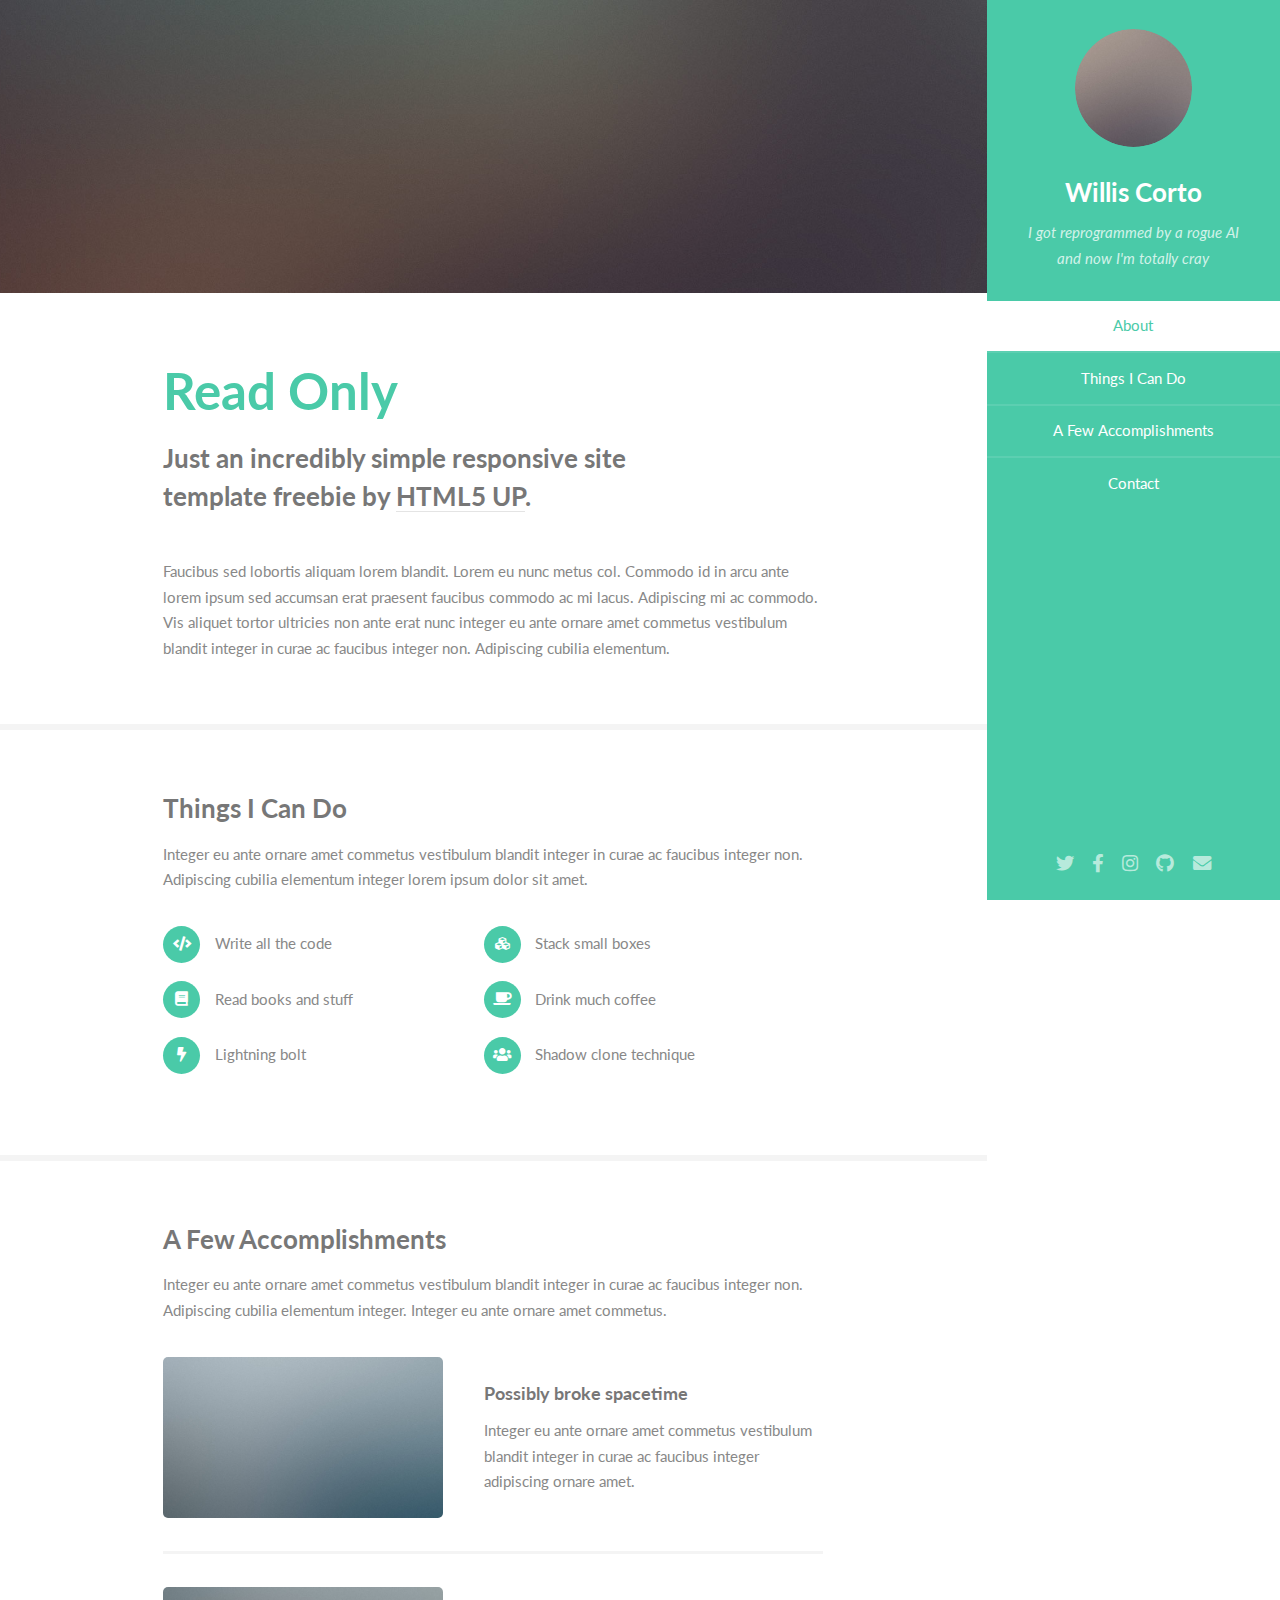
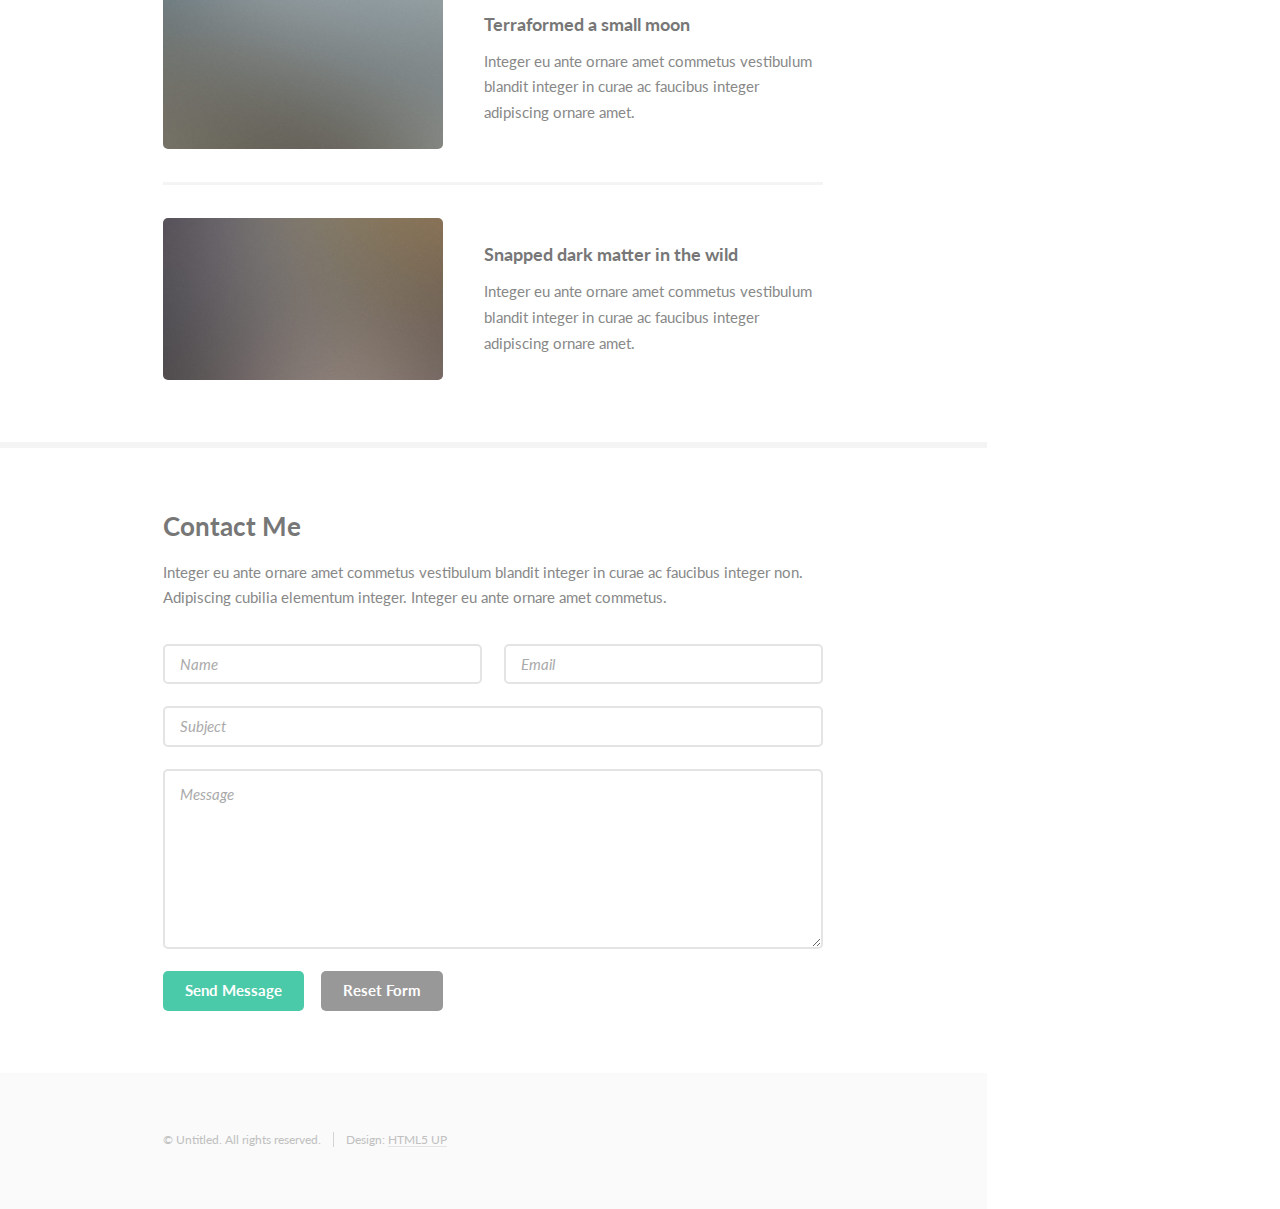
==== index.html @ f29c135c "个人博客上传" ====
<!DOCTYPE HTML>
<!--
	Read Only by HTML5 UP
	html5up.net | @ajlkn
	Free for personal and commercial use under the CCA 3.0 license (html5up.net/license)
-->
<html>
	<head>
		<title>Read Only by HTML5 UP</title>
		<meta charset="utf-8" />
		<meta name="viewport" content="width=device-width, initial-scale=1, user-scalable=no" />
		<link rel="stylesheet" href="assets/css/main.css" />
	</head>
	<body class="is-preload">

		<!-- Header -->
			<section id="header">
				<header>
					<span class="image avatar"><img src="images/avatar.jpg" alt="" /></span>
					<h1 id="logo"><a href="#">Willis Corto</a></h1>
					<p>I got reprogrammed by a rogue AI<br />
					and now I'm totally cray</p>
				</header>
				<nav id="nav">
					<ul>
						<li><a href="#one" class="active">About</a></li>
						<li><a href="#two">Things I Can Do</a></li>
						<li><a href="#three">A Few Accomplishments</a></li>
						<li><a href="#four">Contact</a></li>
					</ul>
				</nav>
				<footer>
					<ul class="icons">
						<li><a href="#" class="icon brands fa-twitter"><span class="label">Twitter</span></a></li>
						<li><a href="#" class="icon brands fa-facebook-f"><span class="label">Facebook</span></a></li>
						<li><a href="#" class="icon brands fa-instagram"><span class="label">Instagram</span></a></li>
						<li><a href="#" class="icon brands fa-github"><span class="label">Github</span></a></li>
						<li><a href="#" class="icon solid fa-envelope"><span class="label">Email</span></a></li>
					</ul>
				</footer>
			</section>

		<!-- Wrapper -->
			<div id="wrapper">

				<!-- Main -->
					<div id="main">

						<!-- One -->
							<section id="one">
								<div class="image main" data-position="center">
									<img src="images/banner.jpg" alt="" />
								</div>
								<div class="container">
									<header class="major">
										<h2>Read Only</h2>
										<p>Just an incredibly simple responsive site<br />
										template freebie by <a href="http://html5up.net">HTML5 UP</a>.</p>
									</header>
									<p>Faucibus sed lobortis aliquam lorem blandit. Lorem eu nunc metus col. Commodo id in arcu ante lorem ipsum sed accumsan erat praesent faucibus commodo ac mi lacus. Adipiscing mi ac commodo. Vis aliquet tortor ultricies non ante erat nunc integer eu ante ornare amet commetus vestibulum blandit integer in curae ac faucibus integer non. Adipiscing cubilia elementum.</p>
								</div>
							</section>

						<!-- Two -->
							<section id="two">
								<div class="container">
									<h3>Things I Can Do</h3>
									<p>Integer eu ante ornare amet commetus vestibulum blandit integer in curae ac faucibus integer non. Adipiscing cubilia elementum integer lorem ipsum dolor sit amet.</p>
									<ul class="feature-icons">
										<li class="icon solid fa-code">Write all the code</li>
										<li class="icon solid fa-cubes">Stack small boxes</li>
										<li class="icon solid fa-book">Read books and stuff</li>
										<li class="icon solid fa-coffee">Drink much coffee</li>
										<li class="icon solid fa-bolt">Lightning bolt</li>
										<li class="icon solid fa-users">Shadow clone technique</li>
									</ul>
								</div>
							</section>

						<!-- Three -->
							<section id="three">
								<div class="container">
									<h3>A Few Accomplishments</h3>
									<p>Integer eu ante ornare amet commetus vestibulum blandit integer in curae ac faucibus integer non. Adipiscing cubilia elementum integer. Integer eu ante ornare amet commetus.</p>
									<div class="features">
										<article>
											<a href="#" class="image"><img src="images/pic01.jpg" alt="" /></a>
											<div class="inner">
												<h4>Possibly broke spacetime</h4>
												<p>Integer eu ante ornare amet commetus vestibulum blandit integer in curae ac faucibus integer adipiscing ornare amet.</p>
											</div>
										</article>
										<article>
											<a href="#" class="image"><img src="images/pic02.jpg" alt="" /></a>
											<div class="inner">
												<h4>Terraformed a small moon</h4>
												<p>Integer eu ante ornare amet commetus vestibulum blandit integer in curae ac faucibus integer adipiscing ornare amet.</p>
											</div>
										</article>
										<article>
											<a href="#" class="image"><img src="images/pic03.jpg" alt="" /></a>
											<div class="inner">
												<h4>Snapped dark matter in the wild</h4>
												<p>Integer eu ante ornare amet commetus vestibulum blandit integer in curae ac faucibus integer adipiscing ornare amet.</p>
											</div>
										</article>
									</div>
								</div>
							</section>

						<!-- Four -->
							<section id="four">
								<div class="container">
									<h3>Contact Me</h3>
									<p>Integer eu ante ornare amet commetus vestibulum blandit integer in curae ac faucibus integer non. Adipiscing cubilia elementum integer. Integer eu ante ornare amet commetus.</p>
									<form method="post" action="#">
										<div class="row gtr-uniform">
											<div class="col-6 col-12-xsmall"><input type="text" name="name" id="name" placeholder="Name" /></div>
											<div class="col-6 col-12-xsmall"><input type="email" name="email" id="email" placeholder="Email" /></div>
											<div class="col-12"><input type="text" name="subject" id="subject" placeholder="Subject" /></div>
											<div class="col-12"><textarea name="message" id="message" placeholder="Message" rows="6"></textarea></div>
											<div class="col-12">
												<ul class="actions">
													<li><input type="submit" class="primary" value="Send Message" /></li>
													<li><input type="reset" value="Reset Form" /></li>
												</ul>
											</div>
										</div>
									</form>
								</div>
							</section>

						<!-- Five -->
						<!--
							<section id="five">
								<div class="container">
									<h3>Elements</h3>

									<section>
										<h4>Text</h4>
										<p>This is <b>bold</b> and this is <strong>strong</strong>. This is <i>italic</i> and this is <em>emphasized</em>.
										This is <sup>superscript</sup> text and this is <sub>subscript</sub> text.
										This is <u>underlined</u> and this is code: <code>for (;;) { ... }</code>. Finally, <a href="#">this is a link</a>.</p>
										<hr />
										<header>
											<h4>Heading with a Subtitle</h4>
											<p>Lorem ipsum dolor sit amet nullam id egestas urna aliquam</p>
										</header>
										<p>Nunc lacinia ante nunc ac lobortis. Interdum adipiscing gravida odio porttitor sem non mi integer non faucibus ornare mi ut ante amet placerat aliquet. Volutpat eu sed ante lacinia sapien lorem accumsan varius montes viverra nibh in adipiscing blandit tempus accumsan.</p>
										<header>
											<h5>Heading with a Subtitle</h5>
											<p>Lorem ipsum dolor sit amet nullam id egestas urna aliquam</p>
										</header>
										<p>Nunc lacinia ante nunc ac lobortis. Interdum adipiscing gravida odio porttitor sem non mi integer non faucibus ornare mi ut ante amet placerat aliquet. Volutpat eu sed ante lacinia sapien lorem accumsan varius montes viverra nibh in adipiscing blandit tempus accumsan.</p>
										<hr />
										<h2>Heading Level 2</h2>
										<h3>Heading Level 3</h3>
										<h4>Heading Level 4</h4>
										<h5>Heading Level 5</h5>
										<h6>Heading Level 6</h6>
										<hr />
										<h5>Blockquote</h5>
										<blockquote>Fringilla nisl. Donec accumsan interdum nisi, quis tincidunt felis sagittis eget tempus euismod. Vestibulum ante ipsum primis in faucibus vestibulum. Blandit adipiscing eu felis iaculis volutpat ac adipiscing accumsan faucibus. Vestibulum ante ipsum primis in faucibus lorem ipsum dolor sit amet nullam adipiscing eu felis.</blockquote>
										<h5>Preformatted</h5>
										<pre><code>i = 0;

while (!deck.isInOrder()) {
    print 'Iteration ' + i;
    deck.shuffle();
    i++;
}

print 'It took ' + i + ' iterations to sort the deck.';</code></pre>
									</section>

									<section>
										<h4>Lists</h4>
										<div class="row">
											<div class="col-6 col-12-xsmall">
												<h5>Unordered</h5>
												<ul>
													<li>Dolor pulvinar etiam magna etiam.</li>
													<li>Sagittis adipiscing lorem eleifend.</li>
													<li>Felis enim feugiat dolore viverra.</li>
												</ul>
												<h5>Alternate</h5>
												<ul class="alt">
													<li>Dolor pulvinar etiam magna etiam.</li>
													<li>Sagittis adipiscing lorem eleifend.</li>
													<li>Felis enim feugiat dolore viverra.</li>
												</ul>
											</div>
											<div class="col-6 col-12-xsmall">
												<h5>Ordered</h5>
												<ol>
													<li>Dolor pulvinar etiam magna etiam.</li>
													<li>Etiam vel felis at lorem sed viverra.</li>
													<li>Felis enim feugiat dolore viverra.</li>
													<li>Dolor pulvinar etiam magna etiam.</li>
													<li>Etiam vel felis at lorem sed viverra.</li>
													<li>Felis enim feugiat dolore viverra.</li>
												</ol>
												<h5>Icons</h5>
												<ul class="icons">
													<li><a href="#" class="icon brands fa-twitter"><span class="label">Twitter</span></a></li>
													<li><a href="#" class="icon brands fa-facebook-f"><span class="label">Facebook</span></a></li>
													<li><a href="#" class="icon brands fa-instagram"><span class="label">Instagram</span></a></li>
													<li><a href="#" class="icon brands fa-github"><span class="label">Github</span></a></li>
													<li><a href="#" class="icon brands fa-dribbble"><span class="label">Dribbble</span></a></li>
													<li><a href="#" class="icon brands fa-tumblr"><span class="label">Tumblr</span></a></li>
												</ul>
											</div>
										</div>
										<h5>Actions</h5>
										<ul class="actions">
											<li><a href="#" class="button primary">Default</a></li>
											<li><a href="#" class="button">Default</a></li>
											<li><a href="#" class="button alt">Default</a></li>
										</ul>
										<ul class="actions small">
											<li><a href="#" class="button primary small">Small</a></li>
											<li><a href="#" class="button small">Small</a></li>
											<li><a href="#" class="button alt small">Small</a></li>
										</ul>
										<div class="row">
											<div class="col-3 col-6-medium col-12-xsmall">
												<ul class="actions stacked">
													<li><a href="#" class="button primary">Default</a></li>
													<li><a href="#" class="button">Default</a></li>
													<li><a href="#" class="button alt">Default</a></li>
												</ul>
											</div>
											<div class="col-3 col-6 col-12-xsmall">
												<ul class="actions stacked">
													<li><a href="#" class="button primary small">Small</a></li>
													<li><a href="#" class="button small">Small</a></li>
													<li><a href="#" class="button alt small">Small</a></li>
												</ul>
											</div>
											<div class="col-3 col-6-medium col-12-xsmall">
												<ul class="actions stacked">
													<li><a href="#" class="button primary fit">Default</a></li>
													<li><a href="#" class="button fit">Default</a></li>
													<li><a href="#" class="button alt fit">Default</a></li>
												</ul>
											</div>
											<div class="col-3 col-6-medium col-12-xsmall">
												<ul class="actions stacked">
													<li><a href="#" class="button primary small fit">Small</a></li>
													<li><a href="#" class="button small fit">Small</a></li>
													<li><a href="#" class="button alt small fit">Small</a></li>
												</ul>
											</div>
										</div>
									</section>

									<section>
										<h4>Table</h4>
										<h5>Default</h5>
										<div class="table-wrapper">
											<table>
												<thead>
													<tr>
														<th>Name</th>
														<th>Description</th>
														<th>Price</th>
													</tr>
												</thead>
												<tbody>
													<tr>
														<td>Item One</td>
														<td>Ante turpis integer aliquet porttitor.</td>
														<td>29.99</td>
													</tr>
													<tr>
														<td>Item Two</td>
														<td>Vis ac commodo adipiscing arcu aliquet.</td>
														<td>19.99</td>
													</tr>
													<tr>
														<td>Item Three</td>
														<td> Morbi faucibus arcu accumsan lorem.</td>
														<td>29.99</td>
													</tr>
													<tr>
														<td>Item Four</td>
														<td>Vitae integer tempus condimentum.</td>
														<td>19.99</td>
													</tr>
													<tr>
														<td>Item Five</td>
														<td>Ante turpis integer aliquet porttitor.</td>
														<td>29.99</td>
													</tr>
												</tbody>
												<tfoot>
													<tr>
														<td colspan="2"></td>
														<td>100.00</td>
													</tr>
												</tfoot>
											</table>
										</div>

										<h5>Alternate</h5>
										<div class="table-wrapper">
											<table class="alt">
												<thead>
													<tr>
														<th>Name</th>
														<th>Description</th>
														<th>Price</th>
													</tr>
												</thead>
												<tbody>
													<tr>
														<td>Item One</td>
														<td>Ante turpis integer aliquet porttitor.</td>
														<td>29.99</td>
													</tr>
													<tr>
														<td>Item Two</td>
														<td>Vis ac commodo adipiscing arcu aliquet.</td>
														<td>19.99</td>
													</tr>
													<tr>
														<td>Item Three</td>
														<td> Morbi faucibus arcu accumsan lorem.</td>
														<td>29.99</td>
													</tr>
													<tr>
														<td>Item Four</td>
														<td>Vitae integer tempus condimentum.</td>
														<td>19.99</td>
													</tr>
													<tr>
														<td>Item Five</td>
														<td>Ante turpis integer aliquet porttitor.</td>
														<td>29.99</td>
													</tr>
												</tbody>
												<tfoot>
													<tr>
														<td colspan="2"></td>
														<td>100.00</td>
													</tr>
												</tfoot>
											</table>
										</div>
									</section>

									<section>
										<h4>Buttons</h4>
										<ul class="actions">
											<li><a href="#" class="button primary">Primary</a></li>
											<li><a href="#" class="button">Default</a></li>
											<li><a href="#" class="button alt">Alternate</a></li>
										</ul>
										<ul class="actions">
											<li><a href="#" class="button primary large">Large</a></li>
											<li><a href="#" class="button">Default</a></li>
											<li><a href="#" class="button alt small">Small</a></li>
										</ul>
										<ul class="actions fit">
											<li><a href="#" class="button primary fit">Fit</a></li>
											<li><a href="#" class="button fit">Fit</a></li>
											<li><a href="#" class="button alt fit">Fit</a></li>
										</ul>
										<ul class="actions fit small">
											<li><a href="#" class="button primary fit small">Fit + Small</a></li>
											<li><a href="#" class="button fit small">Fit + Small</a></li>
											<li><a href="#" class="button alt fit small">Fit + Small</a></li>
										</ul>
										<ul class="actions">
											<li><a href="#" class="button primary icon solid fa-download">Icon</a></li>
											<li><a href="#" class="button icon solid fa-download">Icon</a></li>
											<li><a href="#" class="button alt icon solid fa-check">Icon</a></li>
										</ul>
										<ul class="actions">
											<li><span class="button primary disabled">Primary</span></li>
											<li><span class="button disabled">Default</span></li>
											<li><span class="button alt disabled">Alternate</span></li>
										</ul>
									</section>

									<section>
										<h4>Form</h4>
										<form method="post" action="#">
											<div class="row gtr-uniform">
												<div class="col-6 col-12-xsmall">
													<input type="text" name="demo-name" id="demo-name" value="" placeholder="Name" />
												</div>
												<div class="col-6 col-12-xsmall">
													<input type="email" name="demo-email" id="demo-email" value="" placeholder="Email" />
												</div>
												<div class="col-12">
													<select name="demo-category" id="demo-category">
														<option value="">- Category -</option>
														<option value="1">Manufacturing</option>
														<option value="1">Shipping</option>
														<option value="1">Administration</option>
														<option value="1">Human Resources</option>
													</select>
												</div>
												<div class="col-4 col-12-medium">
													<input type="radio" id="demo-priority-low" name="demo-priority" checked>
													<label for="demo-priority-low">Low Priority</label>
												</div>
												<div class="col-4 col-12-medium">
													<input type="radio" id="demo-priority-normal" name="demo-priority">
													<label for="demo-priority-normal">Normal Priority</label>
												</div>
												<div class="col-4 col-12-medium">
													<input type="radio" id="demo-priority-high" name="demo-priority">
													<label for="demo-priority-high">High Priority</label>
												</div>
												<div class="col-6 col-12-medium">
													<input type="checkbox" id="demo-copy" name="demo-copy">
													<label for="demo-copy">Email me a copy of this message</label>
												</div>
												<div class="col-6 col-12-medium">
													<input type="checkbox" id="demo-human" name="demo-human" checked>
													<label for="demo-human">I am a human and not a robot</label>
												</div>
												<div class="col-12">
													<textarea name="demo-message" id="demo-message" placeholder="Enter your message" rows="6"></textarea>
												</div>
												<div class="col-12">
													<ul class="actions">
														<li><input type="submit" value="Send Message" /></li>
														<li><input type="reset" value="Reset" class="alt" /></li>
													</ul>
												</div>
											</div>
										</form>
									</section>

									<section>
										<h4>Image</h4>
										<h5>Fit</h5>
										<span class="image fit"><img src="images/banner.jpg" alt="" /></span>
										<div class="box alt">
											<div class="row gtr-50 gtr-uniform">
												<div class="col-4"><span class="image fit"><img src="images/pic01.jpg" alt="" /></span></div>
												<div class="col-4"><span class="image fit"><img src="images/pic02.jpg" alt="" /></span></div>
												<div class="col-4"><span class="image fit"><img src="images/pic03.jpg" alt="" /></span></div>
												<div class="col-4"><span class="image fit"><img src="images/pic02.jpg" alt="" /></span></div>
												<div class="col-4"><span class="image fit"><img src="images/pic03.jpg" alt="" /></span></div>
												<div class="col-4"><span class="image fit"><img src="images/pic01.jpg" alt="" /></span></div>
												<div class="col-4"><span class="image fit"><img src="images/pic03.jpg" alt="" /></span></div>
												<div class="col-4"><span class="image fit"><img src="images/pic01.jpg" alt="" /></span></div>
												<div class="col-4"><span class="image fit"><img src="images/pic02.jpg" alt="" /></span></div>
											</div>
										</div>
										<h5>Left &amp; Right</h5>
										<p><span class="image left"><img src="images/avatar.jpg" alt="" /></span>Fringilla nisl. Donec accumsan interdum nisi, quis tincidunt felis sagittis eget. tempus euismod. Vestibulum ante ipsum primis in faucibus vestibulum. Blandit adipiscing eu felis iaculis volutpat ac adipiscing accumsan eu faucibus. Integer ac pellentesque praesent tincidunt felis sagittis eget. tempus euismod. Vestibulum ante ipsum primis in faucibus vestibulum. Blandit adipiscing eu felis iaculis volutpat ac adipiscing accumsan eu faucibus. Integer ac pellentesque praesent. Donec accumsan interdum nisi, quis tincidunt felis sagittis eget. tempus euismod. Vestibulum ante ipsum primis in faucibus vestibulum. Blandit adipiscing eu felis iaculis volutpat ac adipiscing accumsan eu faucibus. Integer ac pellentesque praesent tincidunt felis sagittis eget. tempus euismod. Vestibulum ante ipsum primis in faucibus vestibulum. Blandit adipiscing eu felis iaculis volutpat ac adipiscing accumsan eu faucibus. Integer ac pellentesque praesent.</p>
										<p><span class="image right"><img src="images/avatar.jpg" alt="" /></span>Fringilla nisl. Donec accumsan interdum nisi, quis tincidunt felis sagittis eget. tempus euismod. Vestibulum ante ipsum primis in faucibus vestibulum. Blandit adipiscing eu felis iaculis volutpat ac adipiscing accumsan eu faucibus. Integer ac pellentesque praesent tincidunt felis sagittis eget. tempus euismod. Vestibulum ante ipsum primis in faucibus vestibulum. Blandit adipiscing eu felis iaculis volutpat ac adipiscing accumsan eu faucibus. Integer ac pellentesque praesent. Donec accumsan interdum nisi, quis tincidunt felis sagittis eget. tempus euismod. Vestibulum ante ipsum primis in faucibus vestibulum. Blandit adipiscing eu felis iaculis volutpat ac adipiscing accumsan eu faucibus. Integer ac pellentesque praesent tincidunt felis sagittis eget. tempus euismod. Vestibulum ante ipsum primis in faucibus vestibulum. Blandit adipiscing eu felis iaculis volutpat ac adipiscing accumsan eu faucibus. Integer ac pellentesque praesent.</p>
									</section>

								</div>
							</section>
						-->

					</div>

				<!-- Footer -->
					<section id="footer">
						<div class="container">
							<ul class="copyright">
								<li>&copy; Untitled. All rights reserved.</li><li>Design: <a href="http://html5up.net">HTML5 UP</a></li>
							</ul>
						</div>
					</section>

			</div>

		<!-- Scripts -->
			<script src="assets/js/jquery.min.js"></script>
			<script src="assets/js/jquery.scrollex.min.js"></script>
			<script src="assets/js/jquery.scrolly.min.js"></script>
			<script src="assets/js/browser.min.js"></script>
			<script src="assets/js/breakpoints.min.js"></script>
			<script src="assets/js/util.js"></script>
			<script src="assets/js/main.js"></script>

	</body>
</html>
---- assets/css/main.css ----
@import url("fontawesome-all.min.css");
@import url("https://fonts.googleapis.com/css?family=Lato:400,400italic,700,700italic|Source+Code+Pro:400");

/*
	Read Only by HTML5 UP
	html5up.net | @ajlkn
	Free for personal and commercial use under the CCA 3.0 license (html5up.net/license)
*/

html, body, div, span, applet, object,
iframe, h1, h2, h3, h4, h5, h6, p, blockquote,
pre, a, abbr, acronym, address, big, cite,
code, del, dfn, em, img, ins, kbd, q, s, samp,
small, strike, strong, sub, sup, tt, var, b,
u, i, center, dl, dt, dd, ol, ul, li, fieldset,
form, label, legend, table, caption, tbody,
tfoot, thead, tr, th, td, article, aside,
canvas, details, embed, figure, figcaption,
footer, header, hgroup, menu, nav, output, ruby,
section, summary, time, mark, audio, video {
	margin: 0;
	padding: 0;
	border: 0;
	font-size: 100%;
	font: inherit;
	vertical-align: baseline;}

article, aside, details, figcaption, figure,
footer, header, hgroup, menu, nav, section {
	display: block;}

body {
	line-height: 1;
}

ol, ul {
	list-style: none;
}

blockquote, q {
	quotes: none;
}

	blockquote:before, blockquote:after, q:before, q:after {
		content: '';
		content: none;
	}

table {
	border-collapse: collapse;
	border-spacing: 0;
}

body {
	-webkit-text-size-adjust: none;
}

mark {
	background-color: transparent;
	color: inherit;
}

input::-moz-focus-inner {
	border: 0;
	padding: 0;
}

input, select, textarea {
	-moz-appearance: none;
	-webkit-appearance: none;
	-ms-appearance: none;
	appearance: none;
}

/* Basic */

	html {
		box-sizing: border-box;
	}

	*, *:before, *:after {
		box-sizing: inherit;
	}

	body {
		background: #fff;
	}

		body.is-preload *, body.is-preload *:before, body.is-preload *:after {
			-moz-animation: none !important;
			-webkit-animation: none !important;
			-ms-animation: none !important;
			animation: none !important;
			-moz-transition: none !important;
			-webkit-transition: none !important;
			-ms-transition: none !important;
			transition: none !important;
		}

	body, input, select, textarea {
		color: #888;
		font-family: "Lato", sans-serif;
		font-size: 16pt;
		font-weight: 400;
		line-height: 1.75em;
	}

	a {
		-moz-transition: color 0.2s ease-in-out, border-color 0.2s ease-in-out;
		-webkit-transition: color 0.2s ease-in-out, border-color 0.2s ease-in-out;
		-ms-transition: color 0.2s ease-in-out, border-color 0.2s ease-in-out;
		transition: color 0.2s ease-in-out, border-color 0.2s ease-in-out;
		border-bottom: solid 1px #e4e4e4;
		color: inherit;
		text-decoration: none;
	}

		a:hover {
			border-bottom-color: transparent;
			color: #4acaa8 !important;
		}

	strong, b {
		color: #777;
		font-weight: 700;
	}

	em, i {
		font-style: italic;
	}

	p {
		margin: 0 0 2.25em 0;
	}

	h1, h2, h3, h4, h5, h6 {
		color: #777;
		font-weight: 700;
		line-height: 1em;
		margin: 0 0 0.5625em 0;
	}

		h1 a, h2 a, h3 a, h4 a, h5 a, h6 a {
			border: 0;
			color: inherit;
			text-decoration: none;
		}

	h2 {
		font-size: 2em;
		line-height: 1.5em;
	}

	h3 {
		font-size: 1.75em;
		line-height: 1.5em;
	}

	h4 {
		font-size: 1.25em;
		line-height: 1.5em;
	}

	h5 {
		font-size: 0.9em;
		line-height: 1.5em;
	}

	h6 {
		font-size: 0.7em;
		line-height: 1.5em;
	}

	sub {
		font-size: 0.8em;
		position: relative;
		top: 0.5em;
	}

	sup {
		font-size: 0.8em;
		position: relative;
		top: -0.5em;
	}

	hr {
		border: 0;
		border-bottom: solid 2px #f4f4f4;
		margin: 2.25em 0;
	}

		hr.major {
			margin: 3.375em 0;
		}

	blockquote {
		border-left: solid 8px #e4e4e4;
		font-style: italic;
		margin: 0 0 2.25em 0;
		padding: 0.5em 0 0.5em 2em;
	}

	code {
		background: #555;
		border-radius: 5px;
		color: #fff;
		font-family: "Source Code Pro", monospace;
		font-size: 0.9em;
		margin: 0 0.25em;
		padding: 0.25em 0.65em;
	}

	pre {
		font-family: "Source Code Pro", monospace;
		font-size: 0.9em;
		margin: 0 0 2.25em 0;
	}

		pre code {
			-webkit-overflow-scrolling: touch;
			display: block;
			line-height: 1.5em;
			overflow-x: auto;
			padding: 1em 1.5em;
		}

	.align-left {
		text-align: left;
	}

	.align-center {
		text-align: center;
	}

	.align-right {
		text-align: right;
	}

/* Row */

	.row {
		display: flex;
		flex-wrap: wrap;
		box-sizing: border-box;
		align-items: stretch;
	}

		.row > * {
			box-sizing: border-box;
		}

		.row.gtr-uniform > * > :last-child {
			margin-bottom: 0;
		}

		.row.aln-left {
			justify-content: flex-start;
		}

		.row.aln-center {
			justify-content: center;
		}

		.row.aln-right {
			justify-content: flex-end;
		}

		.row.aln-top {
			align-items: flex-start;
		}

		.row.aln-middle {
			align-items: center;
		}

		.row.aln-bottom {
			align-items: flex-end;
		}

		.row > .imp {
			order: -1;
		}

		.row > .col-1 {
			width: 8.33333%;
		}

		.row > .off-1 {
			margin-left: 8.33333%;
		}

		.row > .col-2 {
			width: 16.66667%;
		}

		.row > .off-2 {
			margin-left: 16.66667%;
		}

		.row > .col-3 {
			width: 25%;
		}

		.row > .off-3 {
			margin-left: 25%;
		}

		.row > .col-4 {
			width: 33.33333%;
		}

		.row > .off-4 {
			margin-left: 33.33333%;
		}

		.row > .col-5 {
			width: 41.66667%;
		}

		.row > .off-5 {
			margin-left: 41.66667%;
		}

		.row > .col-6 {
			width: 50%;
		}

		.row > .off-6 {
			margin-left: 50%;
		}

		.row > .col-7 {
			width: 58.33333%;
		}

		.row > .off-7 {
			margin-left: 58.33333%;
		}

		.row > .col-8 {
			width: 66.66667%;
		}

		.row > .off-8 {
			margin-left: 66.66667%;
		}

		.row > .col-9 {
			width: 75%;
		}

		.row > .off-9 {
			margin-left: 75%;
		}

		.row > .col-10 {
			width: 83.33333%;
		}

		.row > .off-10 {
			margin-left: 83.33333%;
		}

		.row > .col-11 {
			width: 91.66667%;
		}

		.row > .off-11 {
			margin-left: 91.66667%;
		}

		.row > .col-12 {
			width: 100%;
		}

		.row > .off-12 {
			margin-left: 100%;
		}

		.row.gtr-0 {
			margin-top: 0;
			margin-left: 0em;
		}

			.row.gtr-0 > * {
				padding: 0 0 0 0em;
			}

			.row.gtr-0.gtr-uniform {
				margin-top: 0em;
			}

				.row.gtr-0.gtr-uniform > * {
					padding-top: 0em;
				}

		.row.gtr-25 {
			margin-top: 0;
			margin-left: -0.5em;
		}

			.row.gtr-25 > * {
				padding: 0 0 0 0.5em;
			}

			.row.gtr-25.gtr-uniform {
				margin-top: -0.5em;
			}

				.row.gtr-25.gtr-uniform > * {
					padding-top: 0.5em;
				}

		.row.gtr-50 {
			margin-top: 0;
			margin-left: -1em;
		}

			.row.gtr-50 > * {
				padding: 0 0 0 1em;
			}

			.row.gtr-50.gtr-uniform {
				margin-top: -1em;
			}

				.row.gtr-50.gtr-uniform > * {
					padding-top: 1em;
				}

		.row {
			margin-top: 0;
			margin-left: -2em;
		}

			.row > * {
				padding: 0 0 0 2em;
			}

			.row.gtr-uniform {
				margin-top: -2em;
			}

				.row.gtr-uniform > * {
					padding-top: 2em;
				}

		.row.gtr-150 {
			margin-top: 0;
			margin-left: -3em;
		}

			.row.gtr-150 > * {
				padding: 0 0 0 3em;
			}

			.row.gtr-150.gtr-uniform {
				margin-top: -3em;
			}

				.row.gtr-150.gtr-uniform > * {
					padding-top: 3em;
				}

		.row.gtr-200 {
			margin-top: 0;
			margin-left: -4em;
		}

			.row.gtr-200 > * {
				padding: 0 0 0 4em;
			}

			.row.gtr-200.gtr-uniform {
				margin-top: -4em;
			}

				.row.gtr-200.gtr-uniform > * {
					padding-top: 4em;
				}

		@media screen and (max-width: 1680px) {

			.row {
				display: flex;
				flex-wrap: wrap;
				box-sizing: border-box;
				align-items: stretch;
			}

				.row > * {
					box-sizing: border-box;
				}

				.row.gtr-uniform > * > :last-child {
					margin-bottom: 0;
				}

				.row.aln-left {
					justify-content: flex-start;
				}

				.row.aln-center {
					justify-content: center;
				}

				.row.aln-right {
					justify-content: flex-end;
				}

				.row.aln-top {
					align-items: flex-start;
				}

				.row.aln-middle {
					align-items: center;
				}

				.row.aln-bottom {
					align-items: flex-end;
				}

				.row > .imp-xlarge {
					order: -1;
				}

				.row > .col-1-xlarge {
					width: 8.33333%;
				}

				.row > .off-1-xlarge {
					margin-left: 8.33333%;
				}

				.row > .col-2-xlarge {
					width: 16.66667%;
				}

				.row > .off-2-xlarge {
					margin-left: 16.66667%;
				}

				.row > .col-3-xlarge {
					width: 25%;
				}

				.row > .off-3-xlarge {
					margin-left: 25%;
				}

				.row > .col-4-xlarge {
					width: 33.33333%;
				}

				.row > .off-4-xlarge {
					margin-left: 33.33333%;
				}

				.row > .col-5-xlarge {
					width: 41.66667%;
				}

				.row > .off-5-xlarge {
					margin-left: 41.66667%;
				}

				.row > .col-6-xlarge {
					width: 50%;
				}

				.row > .off-6-xlarge {
					margin-left: 50%;
				}

				.row > .col-7-xlarge {
					width: 58.33333%;
				}

				.row > .off-7-xlarge {
					margin-left: 58.33333%;
				}

				.row > .col-8-xlarge {
					width: 66.66667%;
				}

				.row > .off-8-xlarge {
					margin-left: 66.66667%;
				}

				.row > .col-9-xlarge {
					width: 75%;
				}

				.row > .off-9-xlarge {
					margin-left: 75%;
				}

				.row > .col-10-xlarge {
					width: 83.33333%;
				}

				.row > .off-10-xlarge {
					margin-left: 83.33333%;
				}

				.row > .col-11-xlarge {
					width: 91.66667%;
				}

				.row > .off-11-xlarge {
					margin-left: 91.66667%;
				}

				.row > .col-12-xlarge {
					width: 100%;
				}

				.row > .off-12-xlarge {
					margin-left: 100%;
				}

				.row.gtr-0 {
					margin-top: 0;
					margin-left: 0em;
				}

					.row.gtr-0 > * {
						padding: 0 0 0 0em;
					}

					.row.gtr-0.gtr-uniform {
						margin-top: 0em;
					}

						.row.gtr-0.gtr-uniform > * {
							padding-top: 0em;
						}

				.row.gtr-25 {
					margin-top: 0;
					margin-left: -0.5em;
				}

					.row.gtr-25 > * {
						padding: 0 0 0 0.5em;
					}

					.row.gtr-25.gtr-uniform {
						margin-top: -0.5em;
					}

						.row.gtr-25.gtr-uniform > * {
							padding-top: 0.5em;
						}

				.row.gtr-50 {
					margin-top: 0;
					margin-left: -1em;
				}

					.row.gtr-50 > * {
						padding: 0 0 0 1em;
					}

					.row.gtr-50.gtr-uniform {
						margin-top: -1em;
					}

						.row.gtr-50.gtr-uniform > * {
							padding-top: 1em;
						}

				.row {
					margin-top: 0;
					margin-left: -2em;
				}

					.row > * {
						padding: 0 0 0 2em;
					}

					.row.gtr-uniform {
						margin-top: -2em;
					}

						.row.gtr-uniform > * {
							padding-top: 2em;
						}

				.row.gtr-150 {
					margin-top: 0;
					margin-left: -3em;
				}

					.row.gtr-150 > * {
						padding: 0 0 0 3em;
					}

					.row.gtr-150.gtr-uniform {
						margin-top: -3em;
					}

						.row.gtr-150.gtr-uniform > * {
							padding-top: 3em;
						}

				.row.gtr-200 {
					margin-top: 0;
					margin-left: -4em;
				}

					.row.gtr-200 > * {
						padding: 0 0 0 4em;
					}

					.row.gtr-200.gtr-uniform {
						margin-top: -4em;
					}

						.row.gtr-200.gtr-uniform > * {
							padding-top: 4em;
						}

		}

		@media screen and (max-width: 1280px) {

			.row {
				display: flex;
				flex-wrap: wrap;
				box-sizing: border-box;
				align-items: stretch;
			}

				.row > * {
					box-sizing: border-box;
				}

				.row.gtr-uniform > * > :last-child {
					margin-bottom: 0;
				}

				.row.aln-left {
					justify-content: flex-start;
				}

				.row.aln-center {
					justify-content: center;
				}

				.row.aln-right {
					justify-content: flex-end;
				}

				.row.aln-top {
					align-items: flex-start;
				}

				.row.aln-middle {
					align-items: center;
				}

				.row.aln-bottom {
					align-items: flex-end;
				}

				.row > .imp-large {
					order: -1;
				}

				.row > .col-1-large {
					width: 8.33333%;
				}

				.row > .off-1-large {
					margin-left: 8.33333%;
				}

				.row > .col-2-large {
					width: 16.66667%;
				}

				.row > .off-2-large {
					margin-left: 16.66667%;
				}

				.row > .col-3-large {
					width: 25%;
				}

				.row > .off-3-large {
					margin-left: 25%;
				}

				.row > .col-4-large {
					width: 33.33333%;
				}

				.row > .off-4-large {
					margin-left: 33.33333%;
				}

				.row > .col-5-large {
					width: 41.66667%;
				}

				.row > .off-5-large {
					margin-left: 41.66667%;
				}

				.row > .col-6-large {
					width: 50%;
				}

				.row > .off-6-large {
					margin-left: 50%;
				}

				.row > .col-7-large {
					width: 58.33333%;
				}

				.row > .off-7-large {
					margin-left: 58.33333%;
				}

				.row > .col-8-large {
					width: 66.66667%;
				}

				.row > .off-8-large {
					margin-left: 66.66667%;
				}

				.row > .col-9-large {
					width: 75%;
				}

				.row > .off-9-large {
					margin-left: 75%;
				}

				.row > .col-10-large {
					width: 83.33333%;
				}

				.row > .off-10-large {
					margin-left: 83.33333%;
				}

				.row > .col-11-large {
					width: 91.66667%;
				}

				.row > .off-11-large {
					margin-left: 91.66667%;
				}

				.row > .col-12-large {
					width: 100%;
				}

				.row > .off-12-large {
					margin-left: 100%;
				}

				.row.gtr-0 {
					margin-top: 0;
					margin-left: 0em;
				}

					.row.gtr-0 > * {
						padding: 0 0 0 0em;
					}

					.row.gtr-0.gtr-uniform {
						margin-top: 0em;
					}

						.row.gtr-0.gtr-uniform > * {
							padding-top: 0em;
						}

				.row.gtr-25 {
					margin-top: 0;
					margin-left: -0.375em;
				}

					.row.gtr-25 > * {
						padding: 0 0 0 0.375em;
					}

					.row.gtr-25.gtr-uniform {
						margin-top: -0.375em;
					}

						.row.gtr-25.gtr-uniform > * {
							padding-top: 0.375em;
						}

				.row.gtr-50 {
					margin-top: 0;
					margin-left: -0.75em;
				}

					.row.gtr-50 > * {
						padding: 0 0 0 0.75em;
					}

					.row.gtr-50.gtr-uniform {
						margin-top: -0.75em;
					}

						.row.gtr-50.gtr-uniform > * {
							padding-top: 0.75em;
						}

				.row {
					margin-top: 0;
					margin-left: -1.5em;
				}

					.row > * {
						padding: 0 0 0 1.5em;
					}

					.row.gtr-uniform {
						margin-top: -1.5em;
					}

						.row.gtr-uniform > * {
							padding-top: 1.5em;
						}

				.row.gtr-150 {
					margin-top: 0;
					margin-left: -2.25em;
				}

					.row.gtr-150 > * {
						padding: 0 0 0 2.25em;
					}

					.row.gtr-150.gtr-uniform {
						margin-top: -2.25em;
					}

						.row.gtr-150.gtr-uniform > * {
							padding-top: 2.25em;
						}

				.row.gtr-200 {
					margin-top: 0;
					margin-left: -3em;
				}

					.row.gtr-200 > * {
						padding: 0 0 0 3em;
					}

					.row.gtr-200.gtr-uniform {
						margin-top: -3em;
					}

						.row.gtr-200.gtr-uniform > * {
							padding-top: 3em;
						}

		}

		@media screen and (max-width: 1024px) {

			.row {
				display: flex;
				flex-wrap: wrap;
				box-sizing: border-box;
				align-items: stretch;
			}

				.row > * {
					box-sizing: border-box;
				}

				.row.gtr-uniform > * > :last-child {
					margin-bottom: 0;
				}

				.row.aln-left {
					justify-content: flex-start;
				}

				.row.aln-center {
					justify-content: center;
				}

				.row.aln-right {
					justify-content: flex-end;
				}

				.row.aln-top {
					align-items: flex-start;
				}

				.row.aln-middle {
					align-items: center;
				}

				.row.aln-bottom {
					align-items: flex-end;
				}

				.row > .imp-medium {
					order: -1;
				}

				.row > .col-1-medium {
					width: 8.33333%;
				}

				.row > .off-1-medium {
					margin-left: 8.33333%;
				}

				.row > .col-2-medium {
					width: 16.66667%;
				}

				.row > .off-2-medium {
					margin-left: 16.66667%;
				}

				.row > .col-3-medium {
					width: 25%;
				}

				.row > .off-3-medium {
					margin-left: 25%;
				}

				.row > .col-4-medium {
					width: 33.33333%;
				}

				.row > .off-4-medium {
					margin-left: 33.33333%;
				}

				.row > .col-5-medium {
					width: 41.66667%;
				}

				.row > .off-5-medium {
					margin-left: 41.66667%;
				}

				.row > .col-6-medium {
					width: 50%;
				}

				.row > .off-6-medium {
					margin-left: 50%;
				}

				.row > .col-7-medium {
					width: 58.33333%;
				}

				.row > .off-7-medium {
					margin-left: 58.33333%;
				}

				.row > .col-8-medium {
					width: 66.66667%;
				}

				.row > .off-8-medium {
					margin-left: 66.66667%;
				}

				.row > .col-9-medium {
					width: 75%;
				}

				.row > .off-9-medium {
					margin-left: 75%;
				}

				.row > .col-10-medium {
					width: 83.33333%;
				}

				.row > .off-10-medium {
					margin-left: 83.33333%;
				}

				.row > .col-11-medium {
					width: 91.66667%;
				}

				.row > .off-11-medium {
					margin-left: 91.66667%;
				}

				.row > .col-12-medium {
					width: 100%;
				}

				.row > .off-12-medium {
					margin-left: 100%;
				}

				.row.gtr-0 {
					margin-top: 0;
					margin-left: 0em;
				}

					.row.gtr-0 > * {
						padding: 0 0 0 0em;
					}

					.row.gtr-0.gtr-uniform {
						margin-top: 0em;
					}

						.row.gtr-0.gtr-uniform > * {
							padding-top: 0em;
						}

				.row.gtr-25 {
					margin-top: 0;
					margin-left: -0.375em;
				}

					.row.gtr-25 > * {
						padding: 0 0 0 0.375em;
					}

					.row.gtr-25.gtr-uniform {
						margin-top: -0.375em;
					}

						.row.gtr-25.gtr-uniform > * {
							padding-top: 0.375em;
						}

				.row.gtr-50 {
					margin-top: 0;
					margin-left: -0.75em;
				}

					.row.gtr-50 > * {
						padding: 0 0 0 0.75em;
					}

					.row.gtr-50.gtr-uniform {
						margin-top: -0.75em;
					}

						.row.gtr-50.gtr-uniform > * {
							padding-top: 0.75em;
						}

				.row {
					margin-top: 0;
					margin-left: -1.5em;
				}

					.row > * {
						padding: 0 0 0 1.5em;
					}

					.row.gtr-uniform {
						margin-top: -1.5em;
					}

						.row.gtr-uniform > * {
							padding-top: 1.5em;
						}

				.row.gtr-150 {
					margin-top: 0;
					margin-left: -2.25em;
				}

					.row.gtr-150 > * {
						padding: 0 0 0 2.25em;
					}

					.row.gtr-150.gtr-uniform {
						margin-top: -2.25em;
					}

						.row.gtr-150.gtr-uniform > * {
							padding-top: 2.25em;
						}

				.row.gtr-200 {
					margin-top: 0;
					margin-left: -3em;
				}

					.row.gtr-200 > * {
						padding: 0 0 0 3em;
					}

					.row.gtr-200.gtr-uniform {
						margin-top: -3em;
					}

						.row.gtr-200.gtr-uniform > * {
							padding-top: 3em;
						}

		}

		@media screen and (max-width: 736px) {

			.row {
				display: flex;
				flex-wrap: wrap;
				box-sizing: border-box;
				align-items: stretch;
			}

				.row > * {
					box-sizing: border-box;
				}

				.row.gtr-uniform > * > :last-child {
					margin-bottom: 0;
				}

				.row.aln-left {
					justify-content: flex-start;
				}

				.row.aln-center {
					justify-content: center;
				}

				.row.aln-right {
					justify-content: flex-end;
				}

				.row.aln-top {
					align-items: flex-start;
				}

				.row.aln-middle {
					align-items: center;
				}

				.row.aln-bottom {
					align-items: flex-end;
				}

				.row > .imp-small {
					order: -1;
				}

				.row > .col-1-small {
					width: 8.33333%;
				}

				.row > .off-1-small {
					margin-left: 8.33333%;
				}

				.row > .col-2-small {
					width: 16.66667%;
				}

				.row > .off-2-small {
					margin-left: 16.66667%;
				}

				.row > .col-3-small {
					width: 25%;
				}

				.row > .off-3-small {
					margin-left: 25%;
				}

				.row > .col-4-small {
					width: 33.33333%;
				}

				.row > .off-4-small {
					margin-left: 33.33333%;
				}

				.row > .col-5-small {
					width: 41.66667%;
				}

				.row > .off-5-small {
					margin-left: 41.66667%;
				}

				.row > .col-6-small {
					width: 50%;
				}

				.row > .off-6-small {
					margin-left: 50%;
				}

				.row > .col-7-small {
					width: 58.33333%;
				}

				.row > .off-7-small {
					margin-left: 58.33333%;
				}

				.row > .col-8-small {
					width: 66.66667%;
				}

				.row > .off-8-small {
					margin-left: 66.66667%;
				}

				.row > .col-9-small {
					width: 75%;
				}

				.row > .off-9-small {
					margin-left: 75%;
				}

				.row > .col-10-small {
					width: 83.33333%;
				}

				.row > .off-10-small {
					margin-left: 83.33333%;
				}

				.row > .col-11-small {
					width: 91.66667%;
				}

				.row > .off-11-small {
					margin-left: 91.66667%;
				}

				.row > .col-12-small {
					width: 100%;
				}

				.row > .off-12-small {
					margin-left: 100%;
				}

				.row.gtr-0 {
					margin-top: 0;
					margin-left: 0em;
				}

					.row.gtr-0 > * {
						padding: 0 0 0 0em;
					}

					.row.gtr-0.gtr-uniform {
						margin-top: 0em;
					}

						.row.gtr-0.gtr-uniform > * {
							padding-top: 0em;
						}

				.row.gtr-25 {
					margin-top: 0;
					margin-left: -0.3125em;
				}

					.row.gtr-25 > * {
						padding: 0 0 0 0.3125em;
					}

					.row.gtr-25.gtr-uniform {
						margin-top: -0.3125em;
					}

						.row.gtr-25.gtr-uniform > * {
							padding-top: 0.3125em;
						}

				.row.gtr-50 {
					margin-top: 0;
					margin-left: -0.625em;
				}

					.row.gtr-50 > * {
						padding: 0 0 0 0.625em;
					}

					.row.gtr-50.gtr-uniform {
						margin-top: -0.625em;
					}

						.row.gtr-50.gtr-uniform > * {
							padding-top: 0.625em;
						}

				.row {
					margin-top: 0;
					margin-left: -1.25em;
				}

					.row > * {
						padding: 0 0 0 1.25em;
					}

					.row.gtr-uniform {
						margin-top: -1.25em;
					}

						.row.gtr-uniform > * {
							padding-top: 1.25em;
						}

				.row.gtr-150 {
					margin-top: 0;
					margin-left: -1.875em;
				}

					.row.gtr-150 > * {
						padding: 0 0 0 1.875em;
					}

					.row.gtr-150.gtr-uniform {
						margin-top: -1.875em;
					}

						.row.gtr-150.gtr-uniform > * {
							padding-top: 1.875em;
						}

				.row.gtr-200 {
					margin-top: 0;
					margin-left: -2.5em;
				}

					.row.gtr-200 > * {
						padding: 0 0 0 2.5em;
					}

					.row.gtr-200.gtr-uniform {
						margin-top: -2.5em;
					}

						.row.gtr-200.gtr-uniform > * {
							padding-top: 2.5em;
						}

		}

		@media screen and (max-width: 480px) {

			.row {
				display: flex;
				flex-wrap: wrap;
				box-sizing: border-box;
				align-items: stretch;
			}

				.row > * {
					box-sizing: border-box;
				}

				.row.gtr-uniform > * > :last-child {
					margin-bottom: 0;
				}

				.row.aln-left {
					justify-content: flex-start;
				}

				.row.aln-center {
					justify-content: center;
				}

				.row.aln-right {
					justify-content: flex-end;
				}

				.row.aln-top {
					align-items: flex-start;
				}

				.row.aln-middle {
					align-items: center;
				}

				.row.aln-bottom {
					align-items: flex-end;
				}

				.row > .imp-xsmall {
					order: -1;
				}

				.row > .col-1-xsmall {
					width: 8.33333%;
				}

				.row > .off-1-xsmall {
					margin-left: 8.33333%;
				}

				.row > .col-2-xsmall {
					width: 16.66667%;
				}

				.row > .off-2-xsmall {
					margin-left: 16.66667%;
				}

				.row > .col-3-xsmall {
					width: 25%;
				}

				.row > .off-3-xsmall {
					margin-left: 25%;
				}

				.row > .col-4-xsmall {
					width: 33.33333%;
				}

				.row > .off-4-xsmall {
					margin-left: 33.33333%;
				}

				.row > .col-5-xsmall {
					width: 41.66667%;
				}

				.row > .off-5-xsmall {
					margin-left: 41.66667%;
				}

				.row > .col-6-xsmall {
					width: 50%;
				}

				.row > .off-6-xsmall {
					margin-left: 50%;
				}

				.row > .col-7-xsmall {
					width: 58.33333%;
				}

				.row > .off-7-xsmall {
					margin-left: 58.33333%;
				}

				.row > .col-8-xsmall {
					width: 66.66667%;
				}

				.row > .off-8-xsmall {
					margin-left: 66.66667%;
				}

				.row > .col-9-xsmall {
					width: 75%;
				}

				.row > .off-9-xsmall {
					margin-left: 75%;
				}

				.row > .col-10-xsmall {
					width: 83.33333%;
				}

				.row > .off-10-xsmall {
					margin-left: 83.33333%;
				}

				.row > .col-11-xsmall {
					width: 91.66667%;
				}

				.row > .off-11-xsmall {
					margin-left: 91.66667%;
				}

				.row > .col-12-xsmall {
					width: 100%;
				}

				.row > .off-12-xsmall {
					margin-left: 100%;
				}

				.row.gtr-0 {
					margin-top: 0;
					margin-left: 0em;
				}

					.row.gtr-0 > * {
						padding: 0 0 0 0em;
					}

					.row.gtr-0.gtr-uniform {
						margin-top: 0em;
					}

						.row.gtr-0.gtr-uniform > * {
							padding-top: 0em;
						}

				.row.gtr-25 {
					margin-top: 0;
					margin-left: -0.3125em;
				}

					.row.gtr-25 > * {
						padding: 0 0 0 0.3125em;
					}

					.row.gtr-25.gtr-uniform {
						margin-top: -0.3125em;
					}

						.row.gtr-25.gtr-uniform > * {
							padding-top: 0.3125em;
						}

				.row.gtr-50 {
					margin-top: 0;
					margin-left: -0.625em;
				}

					.row.gtr-50 > * {
						padding: 0 0 0 0.625em;
					}

					.row.gtr-50.gtr-uniform {
						margin-top: -0.625em;
					}

						.row.gtr-50.gtr-uniform > * {
							padding-top: 0.625em;
						}

				.row {
					margin-top: 0;
					margin-left: -1.25em;
				}

					.row > * {
						padding: 0 0 0 1.25em;
					}

					.row.gtr-uniform {
						margin-top: -1.25em;
					}

						.row.gtr-uniform > * {
							padding-top: 1.25em;
						}

				.row.gtr-150 {
					margin-top: 0;
					margin-left: -1.875em;
				}

					.row.gtr-150 > * {
						padding: 0 0 0 1.875em;
					}

					.row.gtr-150.gtr-uniform {
						margin-top: -1.875em;
					}

						.row.gtr-150.gtr-uniform > * {
							padding-top: 1.875em;
						}

				.row.gtr-200 {
					margin-top: 0;
					margin-left: -2.5em;
				}

					.row.gtr-200 > * {
						padding: 0 0 0 2.5em;
					}

					.row.gtr-200.gtr-uniform {
						margin-top: -2.5em;
					}

						.row.gtr-200.gtr-uniform > * {
							padding-top: 2.5em;
						}

		}

/* Container */

	.container {
		margin: 0 auto;
		max-width: calc(100% - 4.5em);
		width: 45em;
	}

		.container.xsmall {
			width: 11.25em;
		}

		.container.small {
			width: 22.5em;
		}

		.container.medium {
			width: 33.75em;
		}

		.container.large {
			width: 56.25em;
		}

		.container.xlarge {
			width: 67.5em;
		}

		.container.max {
			width: 100%;
		}

		@media screen and (max-width: 1024px) {

			.container {
				width: 100% !important;
			}

		}

		@media screen and (max-width: 480px) {

			.container {
				max-width: calc(100% - 3.375em);
			}

		}

/* Section/Article */

	section.special, article.special {
		text-align: center;
	}

	header p {
		color: #aaa;
		position: relative;
		margin: 0 0 1.6875em 0;
	}

	header h2 + p {
		font-size: 1.25em;
		margin-top: -0.5em;
		line-height: 1.5em;
	}

	header h3 + p {
		font-size: 1.1em;
		margin-top: -0.35em;
		line-height: 1.5em;
	}

	header h4 + p,
	header h5 + p,
	header h6 + p {
		font-size: 0.9em;
		margin-top: -0.25em;
		line-height: 1.5em;
	}

	header.major h2 {
		color: #4acaa8;
		font-size: 3.5em;
	}

		header.major h2 + p {
			color: #777;
			font-size: 1.75em;
			font-weight: 700;
			margin-top: -0.75em;
		}

/* Form */

	form {
		margin: 0 0 2.25em 0;
	}

	label {
		color: #777;
		display: block;
		font-size: 0.9em;
		font-weight: 700;
		margin: 0 0 1.125em 0;
	}

	input::-moz-focus-inner {
		border: 0;
		padding: 0;
	}

	input[type="text"],
	input[type="password"],
	input[type="email"],
	select,
	textarea {
		-moz-appearance: none;
		-webkit-appearance: none;
		-ms-appearance: none;
		appearance: none;
		border-radius: 5px;
		border: none;
		border: solid 2px #e4e4e4;
		color: inherit;
		display: block;
		outline: 0;
		padding: 0 1em;
		text-decoration: none;
		width: 100%;
	}

		input[type="text"]:invalid,
		input[type="password"]:invalid,
		input[type="email"]:invalid,
		select:invalid,
		textarea:invalid {
			box-shadow: none;
		}

		input[type="text"]:focus,
		input[type="password"]:focus,
		input[type="email"]:focus,
		select:focus,
		textarea:focus {
			border-color: #4acaa8;
		}

	select {
		background-image: url("data:image/svg+xml;charset=utf8,%3Csvg xmlns='http://www.w3.org/2000/svg' width='40' height='40' preserveAspectRatio='none' viewBox='0 0 40 40'%3E%3Cpath d='M9.4,12.3l10.4,10.4l10.4-10.4c0.2-0.2,0.5-0.4,0.9-0.4c0.3,0,0.6,0.1,0.9,0.4l3.3,3.3c0.2,0.2,0.4,0.5,0.4,0.9 c0,0.4-0.1,0.6-0.4,0.9L20.7,31.9c-0.2,0.2-0.5,0.4-0.9,0.4c-0.3,0-0.6-0.1-0.9-0.4L4.3,17.3c-0.2-0.2-0.4-0.5-0.4-0.9 c0-0.4,0.1-0.6,0.4-0.9l3.3-3.3c0.2-0.2,0.5-0.4,0.9-0.4S9.1,12.1,9.4,12.3z' fill='%23e4e4e4' /%3E%3C/svg%3E");
		background-size: 1.25em;
		background-repeat: no-repeat;
		background-position: calc(100% - 1em) center;
		height: 2.75em;
		padding-right: 2.75em;
		text-overflow: ellipsis;
	}

		select option {
			color: #777;
			background: #fff;
		}

		select:focus::-ms-value {
			background-color: transparent;
		}

		select::-ms-expand {
			display: none;
		}

	input[type="text"],
	input[type="password"],
	input[type="email"],
	select {
		height: 2.75em;
	}

	textarea {
		padding: 0.75em 1em;
	}

	input[type="checkbox"],
	input[type="radio"] {
		-moz-appearance: none;
		-webkit-appearance: none;
		-ms-appearance: none;
		appearance: none;
		display: block;
		float: left;
		margin-right: -2em;
		opacity: 0;
		width: 1em;
		z-index: -1;
	}

		input[type="checkbox"] + label,
		input[type="radio"] + label {
			text-decoration: none;
			color: #888;
			cursor: pointer;
			display: inline-block;
			font-size: 1em;
			font-weight: 400;
			padding-left: 2.4em;
			padding-right: 0.75em;
			position: relative;
		}

			input[type="checkbox"] + label:before,
			input[type="radio"] + label:before {
				-moz-osx-font-smoothing: grayscale;
				-webkit-font-smoothing: antialiased;
				display: inline-block;
				font-style: normal;
				font-variant: normal;
				text-rendering: auto;
				line-height: 1;
				text-transform: none !important;
				font-family: 'Font Awesome 5 Free';
				font-weight: 900;
			}

			input[type="checkbox"] + label:before,
			input[type="radio"] + label:before {
				background: #fafafa;
				border-radius: 5px;
				border: solid 2px #e4e4e4;
				content: '';
				display: inline-block;
				font-size: 0.8em;
				height: 2.0625em;
				left: 0;
				line-height: 2.0625em;
				position: absolute;
				text-align: center;
				top: 0;
				width: 2.0625em;
			}

		input[type="checkbox"]:checked + label:before,
		input[type="radio"]:checked + label:before {
			background: #989898;
			border-color: #989898;
			color: #ffffff;
			content: '\f00c';
		}

		input[type="checkbox"]:focus + label:before,
		input[type="radio"]:focus + label:before {
			border-color: #4acaa8;
		}

	input[type="checkbox"] + label:before {
		border-radius: 5px;
	}

	input[type="radio"] + label:before {
		border-radius: 100%;
	}

	::-webkit-input-placeholder {
		color: #aaa !important;
		font-style: italic;
		opacity: 1.0;
	}

	:-moz-placeholder {
		color: #aaa !important;
		font-style: italic;
		opacity: 1.0;
	}

	::-moz-placeholder {
		color: #aaa !important;
		font-style: italic;
		opacity: 1.0;
	}

	:-ms-input-placeholder {
		color: #aaa !important;
		font-style: italic;
		opacity: 1.0;
	}

/* Box */

	.box {
		border-radius: 5px;
		border: solid 2px #e4e4e4;
		margin-bottom: 2.25em;
		padding: 1.5em;
	}

		.box > :last-child,
		.box > :last-child > :last-child,
		.box > :last-child > :last-child > :last-child {
			margin-bottom: 0;
		}

		.box.alt {
			border: 0;
			border-radius: 0;
			padding: 0;
		}

/* Icon */

	.icon {
		text-decoration: none;
		border-bottom: none;
		position: relative;
	}

		.icon:before {
			-moz-osx-font-smoothing: grayscale;
			-webkit-font-smoothing: antialiased;
			display: inline-block;
			font-style: normal;
			font-variant: normal;
			text-rendering: auto;
			line-height: 1;
			text-transform: none !important;
			font-family: 'Font Awesome 5 Free';
			font-weight: 400;
		}

		.icon > .label {
			display: none;
		}

		.icon:before {
			line-height: inherit;
		}

		.icon.solid:before {
			font-weight: 900;
		}

		.icon.brands:before {
			font-family: 'Font Awesome 5 Brands';
		}

/* Image */

	.image {
		border-radius: 5px;
		border: 0;
		display: inline-block;
		position: relative;
	}

		.image[data-position] img {
			-moz-object-fit: cover;
			-webkit-object-fit: cover;
			-ms-object-fit: cover;
			object-fit: cover;
			display: block;
			position: absolute;
			top: 0;
			left: 0;
			width: 100%;
			height: 100%;
		}

		.image[data-position="top left"] img {
			-moz-object-position: top left;
			-webkit-object-position: top left;
			-ms-object-position: top left;
			object-position: top left;
		}

		.image[data-position="top"] img {
			-moz-object-position: top;
			-webkit-object-position: top;
			-ms-object-position: top;
			object-position: top;
		}

		.image[data-position="top right"] img {
			-moz-object-position: top right;
			-webkit-object-position: top right;
			-ms-object-position: top right;
			object-position: top right;
		}

		.image[data-position="right"] img {
			-moz-object-position: right;
			-webkit-object-position: right;
			-ms-object-position: right;
			object-position: right;
		}

		.image[data-position="bottom right"] img {
			-moz-object-position: bottom right;
			-webkit-object-position: bottom right;
			-ms-object-position: bottom right;
			object-position: bottom right;
		}

		.image[data-position="bottom"] img {
			-moz-object-position: bottom;
			-webkit-object-position: bottom;
			-ms-object-position: bottom;
			object-position: bottom;
		}

		.image[data-position="bottom left"] img {
			-moz-object-position: bottom left;
			-webkit-object-position: bottom left;
			-ms-object-position: bottom left;
			object-position: bottom left;
		}

		.image[data-position="left"] img {
			-moz-object-position: left;
			-webkit-object-position: left;
			-ms-object-position: left;
			object-position: left;
		}

		.image[data-position="center"] img {
			-moz-object-position: center;
			-webkit-object-position: center;
			-ms-object-position: center;
			object-position: center;
		}

		.image[data-position="25% 25%"] img {
			-moz-object-position: 25% 25%;
			-webkit-object-position: 25% 25%;
			-ms-object-position: 25% 25%;
			object-position: 25% 25%;
		}

		.image[data-position="75% 25%"] img {
			-moz-object-position: 75% 25%;
			-webkit-object-position: 75% 25%;
			-ms-object-position: 75% 25%;
			object-position: 75% 25%;
		}

		.image[data-position="75% 75%"] img {
			-moz-object-position: 75% 75%;
			-webkit-object-position: 75% 75%;
			-ms-object-position: 75% 75%;
			object-position: 75% 75%;
		}

		.image[data-position="25% 75%"] img {
			-moz-object-position: 25% 75%;
			-webkit-object-position: 25% 75%;
			-ms-object-position: 25% 75%;
			object-position: 25% 75%;
		}

		.image img {
			border-radius: 5px;
			display: block;
		}

		.image.left {
			float: left;
			margin: 0 2.5em 2em 0;
			top: 0.25em;
		}

		.image.right {
			float: right;
			margin: 0 0 2em 2.5em;
			top: 0.25em;
		}

		.image.fit {
			display: block;
			margin: 0 0 2.25em 0;
			width: 100%;
		}

			.image.fit img {
				display: block;
				width: 100%;
			}

		.image.avatar {
			border-radius: 100%;
			overflow: hidden;
		}

			.image.avatar img {
				border-radius: 100%;
				display: block;
				width: 100%;
			}

		.image.main {
			display: block;
			height: 20em;
			border-radius: 0;
		}

			.image.main img {
				border-radius: 0;
			}

/* List */

	ol {
		list-style: decimal;
		margin: 0 0 2.25em 0;
		padding-left: 1.25em;
	}

		ol li {
			padding-left: 0.25em;
		}

	ul {
		list-style: disc;
		margin: 0 0 2.25em 0;
		padding-left: 1em;
	}

		ul li {
			padding-left: 0.5em;
		}

		ul.alt {
			list-style: none;
			padding-left: 0;
		}

			ul.alt li {
				border-top: solid 2px #f4f4f4;
				padding: 0.5em 0;
			}

				ul.alt li:first-child {
					border-top: 0;
					padding-top: 0;
				}

	dl {
		margin: 0 0 2.25em 0;
	}

/* Actions */

	ul.actions {
		display: -moz-flex;
		display: -webkit-flex;
		display: -ms-flex;
		display: flex;
		cursor: default;
		list-style: none;
		margin-left: -1.125em;
		padding-left: 0;
	}

		ul.actions li {
			padding: 0 0 0 1.125em;
			vertical-align: middle;
		}

		ul.actions.special {
			-moz-justify-content: center;
			-webkit-justify-content: center;
			-ms-justify-content: center;
			justify-content: center;
			width: 100%;
			margin-left: 0;
		}

			ul.actions.special li:first-child {
				padding-left: 0;
			}

		ul.actions.stacked {
			-moz-flex-direction: column;
			-webkit-flex-direction: column;
			-ms-flex-direction: column;
			flex-direction: column;
			margin-left: 0;
		}

			ul.actions.stacked li {
				padding: 1.125em 0 0 0;
			}

				ul.actions.stacked li:first-child {
					padding-top: 0;
				}

		ul.actions.fit {
			width: calc(100% + 1.125em);
		}

			ul.actions.fit li {
				-moz-flex-grow: 1;
				-webkit-flex-grow: 1;
				-ms-flex-grow: 1;
				flex-grow: 1;
				-moz-flex-shrink: 1;
				-webkit-flex-shrink: 1;
				-ms-flex-shrink: 1;
				flex-shrink: 1;
				width: 100%;
			}

				ul.actions.fit li > * {
					width: 100%;
				}

			ul.actions.fit.stacked {
				width: 100%;
			}

		@media screen and (max-width: 480px) {

			ul.actions:not(.fixed) {
				-moz-flex-direction: column;
				-webkit-flex-direction: column;
				-ms-flex-direction: column;
				flex-direction: column;
				margin-left: 0;
				width: 100% !important;
			}

				ul.actions:not(.fixed) li {
					-moz-flex-grow: 1;
					-webkit-flex-grow: 1;
					-ms-flex-grow: 1;
					flex-grow: 1;
					-moz-flex-shrink: 1;
					-webkit-flex-shrink: 1;
					-ms-flex-shrink: 1;
					flex-shrink: 1;
					padding: 1.125em 0 0 0;
					text-align: center;
					width: 100%;
				}

					ul.actions:not(.fixed) li > * {
						width: 100%;
					}

					ul.actions:not(.fixed) li:first-child {
						padding-top: 0;
					}

					ul.actions:not(.fixed) li input[type="submit"],
					ul.actions:not(.fixed) li input[type="reset"],
					ul.actions:not(.fixed) li input[type="button"],
					ul.actions:not(.fixed) li button,
					ul.actions:not(.fixed) li .button {
						width: 100%;
					}

						ul.actions:not(.fixed) li input[type="submit"].icon:before,
						ul.actions:not(.fixed) li input[type="reset"].icon:before,
						ul.actions:not(.fixed) li input[type="button"].icon:before,
						ul.actions:not(.fixed) li button.icon:before,
						ul.actions:not(.fixed) li .button.icon:before {
							margin-left: -0.5rem;
						}

		}

/* Feature Icons */

	ul.feature-icons {
		list-style: none;
		padding-left: 0;
	}

		ul.feature-icons li {
			text-decoration: none;
			display: inline-block;
			margin: 0 0 1.6875em 0;
			padding: 0.35em 0 0 3.5em;
			position: relative;
			vertical-align: top;
			width: 48%;
		}

			ul.feature-icons li:before {
				-moz-osx-font-smoothing: grayscale;
				-webkit-font-smoothing: antialiased;
				display: inline-block;
				font-style: normal;
				font-variant: normal;
				text-rendering: auto;
				line-height: 1;
				text-transform: none !important;
				font-family: 'Font Awesome 5 Free';
				font-weight: 400;
			}

			ul.feature-icons li:before {
				background: #4acaa8;
				border-radius: 100%;
				color: #ffffff;
				display: block;
				height: 2.5em;
				left: 0;
				line-height: 2.5em;
				position: absolute;
				text-align: center;
				top: 0;
				width: 2.5em;
			}

/* Icons */

	ul.icons {
		cursor: default;
		list-style: none;
		padding-left: 0;
	}

		ul.icons li {
			display: inline-block;
			padding: 0 1em 0 0;
		}

			ul.icons li:last-child {
				padding-right: 0 !important;
			}

			ul.icons li .icon:before {
				font-size: 1.25em;
			}

/* Table */

	.table-wrapper {
		-webkit-overflow-scrolling: touch;
		overflow-x: auto;
	}

	table {
		margin: 0 0 2.25em 0;
		width: 100%;
	}

		table tbody tr {
			border: solid 2px #f4f4f4;
			border-left: 0;
			border-right: 0;
		}

			table tbody tr:nth-child(2n + 1) {
				background-color: #fafafa;
			}

		table td {
			padding: 0.75em 0.75em;
		}

		table th {
			color: #777;
			font-size: 0.9em;
			font-weight: 700;
			padding: 0 0.75em 0.75em 0.75em;
			text-align: left;
		}

		table thead {
			border-bottom: solid 4px #e4e4e4;
		}

		table tfoot {
			border-top: solid 4px #e4e4e4;
		}

		table.alt {
			border-collapse: separate;
		}

			table.alt tbody tr td {
				border: solid 2px #e4e4e4;
				border-left-width: 0;
				border-top-width: 0;
			}

				table.alt tbody tr td:first-child {
					border-left-width: 2px;
				}

			table.alt tbody tr:first-child td {
				border-top-width: 2px;
			}

			table.alt thead {
				border-bottom: 0;
			}

			table.alt tfoot {
				border-top: 0;
			}

/* Button */

	input[type="submit"],
	input[type="reset"],
	input[type="button"],
	.button {
		-moz-appearance: none;
		-webkit-appearance: none;
		-ms-appearance: none;
		appearance: none;
		-moz-transition: background-color 0.2s ease-in-out, color 0.2s ease-in-out;
		-webkit-transition: background-color 0.2s ease-in-out, color 0.2s ease-in-out;
		-ms-transition: background-color 0.2s ease-in-out, color 0.2s ease-in-out;
		transition: background-color 0.2s ease-in-out, color 0.2s ease-in-out;
		background-color: #989898;
		border-radius: 5px;
		border: 0;
		color: #ffffff !important;
		cursor: pointer;
		display: inline-block;
		font-weight: 700;
		height: 2.75em;
		line-height: 2.75em;
		padding: 0 1.5em;
		text-align: center;
		text-decoration: none;
		white-space: nowrap;
	}

		input[type="submit"]:hover,
		input[type="reset"]:hover,
		input[type="button"]:hover,
		.button:hover {
			background-color: #a5a5a5;
			color: #ffffff !important;
		}

		input[type="submit"]:active,
		input[type="reset"]:active,
		input[type="button"]:active,
		.button:active {
			background-color: #8b8b8b;
		}

		input[type="submit"].icon,
		input[type="reset"].icon,
		input[type="button"].icon,
		.button.icon {
			padding-left: 1.35em;
		}

			input[type="submit"].icon:before,
			input[type="reset"].icon:before,
			input[type="button"].icon:before,
			.button.icon:before {
				margin-right: 0.5em;
			}

		input[type="submit"].fit,
		input[type="reset"].fit,
		input[type="button"].fit,
		.button.fit {
			width: 100%;
		}

		input[type="submit"].small,
		input[type="reset"].small,
		input[type="button"].small,
		.button.small {
			font-size: 0.8em;
		}

		input[type="submit"].large,
		input[type="reset"].large,
		input[type="button"].large,
		.button.large {
			font-size: 1.35em;
		}

		input[type="submit"].alt,
		input[type="reset"].alt,
		input[type="button"].alt,
		.button.alt {
			background-color: transparent;
			box-shadow: inset 0 0 0 2px #e4e4e4;
			color: #777 !important;
		}

			input[type="submit"].alt:hover,
			input[type="reset"].alt:hover,
			input[type="button"].alt:hover,
			.button.alt:hover {
				background-color: #f4f4f4;
				color: #777 !important;
			}

			input[type="submit"].alt:active,
			input[type="reset"].alt:active,
			input[type="button"].alt:active,
			.button.alt:active {
				background-color: #eaeaea;
			}

			input[type="submit"].alt.icon:before,
			input[type="reset"].alt.icon:before,
			input[type="button"].alt.icon:before,
			.button.alt.icon:before {
				color: #aaa;
			}

		input[type="submit"].primary,
		input[type="reset"].primary,
		input[type="button"].primary,
		.button.primary {
			background-color: #4acaa8;
			color: #ffffff !important;
		}

			input[type="submit"].primary:hover,
			input[type="reset"].primary:hover,
			input[type="button"].primary:hover,
			.button.primary:hover {
				background-color: #5ed0b1;
			}

			input[type="submit"].primary:active,
			input[type="reset"].primary:active,
			input[type="button"].primary:active,
			.button.primary:active {
				background-color: #39c29d;
			}

		input[type="submit"].disabled, input[type="submit"]:disabled,
		input[type="reset"].disabled,
		input[type="reset"]:disabled,
		input[type="button"].disabled,
		input[type="button"]:disabled,
		.button.disabled,
		.button:disabled {
			background-color: #888 !important;
			box-shadow: inset 0 -0.15em 0 0 rgba(0, 0, 0, 0.15);
			color: #fff !important;
			cursor: default;
			opacity: 0.25;
		}

/* Features */

	.features article {
		border-top: solid 3px #f4f4f4;
		margin-bottom: 2.25em;
		padding-top: 2.25em;
	}

		.features article:first-child {
			border-top: 0;
			padding-top: 0;
		}

		.features article .image {
			display: inline-block;
			padding-right: 2.5em;
			vertical-align: middle;
			width: 48%;
		}

			.features article .image img {
				display: block;
				width: 100%;
			}

		.features article .inner {
			display: inline-block;
			vertical-align: middle;
			width: 50%;
		}

			.features article .inner > :last-child {
				margin-bottom: 0;
			}

/* Header */

	#header {
		display: -moz-flex;
		display: -webkit-flex;
		display: -ms-flex;
		display: flex;
		-moz-flex-direction: column;
		-webkit-flex-direction: column;
		-ms-flex-direction: column;
		flex-direction: column;
		-moz-justify-content: space-between;
		-webkit-justify-content: space-between;
		-ms-justify-content: space-between;
		justify-content: space-between;
		background: #4acaa8;
		color: #d2f2e9;
		height: 100%;
		overflow-y: auto;
		position: fixed;
		text-align: center;
		top: 0;
		width: 23em;
		right: 0;
	}

		#header h1, #header h2, #header h3, #header h4, #header h5, #header h6 {
			color: #ffffff;
		}

			#header h1 a, #header h2 a, #header h3 a, #header h4 a, #header h5 a, #header h6 a {
				color: #ffffff;
			}

		#header header p {
			color: #b7eadc;
		}

		#header a {
			color: #d2f2e9;
		}

			#header a:hover {
				color: #ffffff !important;
			}

		#header > header {
			-moz-flex-shrink: 0;
			-webkit-flex-shrink: 0;
			-ms-flex-shrink: 0;
			flex-shrink: 0;
			padding: 3em;
		}

			#header > header .avatar {
				display: block;
				margin: 0 auto 2.25em auto;
				width: 8em;
			}

			#header > header h1 {
				font-size: 1.75em;
				margin: 0;
			}

			#header > header p {
				color: #d2f2e9;
				font-style: italic;
				margin: 1em 0 0 0;
			}

		#header > footer {
			-moz-flex-shrink: 0;
			-webkit-flex-shrink: 0;
			-ms-flex-shrink: 0;
			flex-shrink: 0;
			bottom: 0;
			left: 0;
			padding: 2em;
			width: 100%;
		}

			#header > footer .icons {
				margin: 0;
			}

				#header > footer .icons li a {
					color: #b7eadc;
				}

		#header > nav {
			-moz-flex-grow: 1;
			-webkit-flex-grow: 1;
			-ms-flex-grow: 1;
			flex-grow: 1;
		}

			#header > nav ul {
				list-style: none;
				margin: 0;
				padding: 0;
			}

				#header > nav ul li {
					border-top: solid 2px #5ccfb1;
					display: block;
					padding: 0;
				}

					#header > nav ul li a {
						-moz-transition: none;
						-webkit-transition: none;
						-ms-transition: none;
						transition: none;
						border: 0;
						color: #ffffff !important;
						display: block;
						padding: 0.85em 0;
						text-decoration: none;
					}

						#header > nav ul li a.active {
							background: #fff;
							color: #4acaa8 !important;
						}

					#header > nav ul li:first-child {
						border-top: 0;
					}

/* Wrapper */

	#wrapper {
		background: #fff;
		padding-right: 23em;
	}

/* Main */

	#main > section {
		border-top: solid 6px #f4f4f4;
	}

		#main > section > .container {
			padding: 6em 0 4em 0;
		}

		#main > section:first-child {
			border-top: 0;
		}

/* Footer */

	#footer {
		background: #fafafa;
		border-top: 0;
		color: #c0c0c0;
		overflow: hidden;
		padding: 4em 0 2em 0;
	}

		#footer .copyright {
			line-height: 1em;
			list-style: none;
			padding: 0;
		}

			#footer .copyright li {
				border-left: solid 1px #d4d4d4;
				display: inline-block;
				font-size: 0.8em;
				margin-left: 1em;
				padding-left: 1em;
			}

				#footer .copyright li:first-child {
					border-left: 0;
					margin-left: 0;
					padding-left: 0;
				}

				#footer .copyright li a {
					color: inherit;
				}

/* XLarge */

	@media screen and (max-width: 1680px) {

		/* Basic */

			body, input, select, textarea {
				font-size: 13pt;
			}

		/* Header */

			#header {
				width: 21em;
			}

				#header > header {
					padding: 2em;
				}

				#header > footer {
					padding: 1.5em;
				}

		/* Wrapper */

			#wrapper {
				padding-right: 21em;
			}

		/* Main */

			#main > section > .container {
				padding: 4em 0 2em 0;
			}

	}

/* Large */

	@media screen and (max-width: 1280px) {

		/* Basic */

			body, input, select, textarea {
				font-size: 11pt;
			}

		/* Header */

			#header {
				width: 20em;
			}

		/* Wrapper */

			#wrapper {
				padding-right: 20em;
			}

	}

/* Medium */

	#titleBar {
		display: none;
	}

	@media screen and (max-width: 1024px) {

		/* Basic */

			html, body {
				overflow-x: hidden;
			}

			body, input, select, textarea {
				font-size: 12pt;
			}

		/* Image */

			.image.left, .image.right {
				max-width: 40%;
			}

				.image.left img, .image.right img {
					width: 100%;
				}

			.image.main {
				height: 20em;
			}

		/* Header */

			#header {
				-moz-backface-visibility: hidden;
				-webkit-backface-visibility: hidden;
				-ms-backface-visibility: hidden;
				backface-visibility: hidden;
				-moz-transition: -moz-transform 0.5s ease;
				-webkit-transition: -webkit-transform 0.5s ease;
				-ms-transition: -ms-transform 0.5s ease;
				transition: transform 0.5s ease;
				display: block;
				height: 100%;
				overflow-y: auto;
				position: fixed;
				top: 0;
				width: 23em;
				z-index: 10002;
				-moz-transform: translateX(23em);
				-webkit-transform: translateX(23em);
				-ms-transform: translateX(23em);
				transform: translateX(23em);
				right: 0;
			}

				#header > footer {
					bottom: auto;
					left: auto;
					margin: 0.5em 0 0 0;
					position: relative;
					right: auto;
					top: auto;
				}

		/* Wrapper */

			#wrapper {
				-moz-backface-visibility: hidden;
				-webkit-backface-visibility: hidden;
				-ms-backface-visibility: hidden;
				backface-visibility: hidden;
				-moz-transition: -moz-transform 0.5s ease;
				-webkit-transition: -webkit-transform 0.5s ease;
				-ms-transition: -ms-transform 0.5s ease;
				transition: transform 0.5s ease;
				padding: 44px 0 1px 0;
			}

		/* Header Panel */

			#titleBar {
				-moz-backface-visibility: hidden;
				-webkit-backface-visibility: hidden;
				-ms-backface-visibility: hidden;
				backface-visibility: hidden;
				-moz-transition: -moz-transform 0.5s ease;
				-webkit-transition: -webkit-transform 0.5s ease;
				-ms-transition: -ms-transform 0.5s ease;
				transition: transform 0.5s ease;
				display: block;
				height: 44px;
				left: 0;
				position: fixed;
				top: 0;
				width: 100%;
				z-index: 10001;
				background: #222;
				color: #fff;
				min-width: 320px;
			}

				#titleBar .title {
					color: #fff;
					display: block;
					font-weight: 700;
					height: 44px;
					line-height: 44px;
					padding: 0 1em;
					width: 100%;
					text-align: left;
				}

					#titleBar .title a {
						border: 0;
						text-decoration: none;
					}

				#titleBar .toggle {
					text-decoration: none;
					height: 4em;
					position: absolute;
					top: 0;
					width: 6em;
					border: 0;
					outline: 0;
					right: 0;
				}

					#titleBar .toggle:before {
						-moz-osx-font-smoothing: grayscale;
						-webkit-font-smoothing: antialiased;
						display: inline-block;
						font-style: normal;
						font-variant: normal;
						text-rendering: auto;
						line-height: 1;
						text-transform: none !important;
						font-family: 'Font Awesome 5 Free';
						font-weight: 900;
					}

					#titleBar .toggle:before {
						background: #4acaa8;
						color: #ffffff;
						content: '\f0c9';
						display: block;
						font-size: 18px;
						height: 44px;
						line-height: 44px;
						position: absolute;
						text-align: center;
						top: 0;
						width: 64px;
						right: 0;
					}

			body.header-visible #wrapper, body.header-visible #titleBar {
				-moz-transform: translateX(-23em);
				-webkit-transform: translateX(-23em);
				-ms-transform: translateX(-23em);
				transform: translateX(-23em);
			}

			body.header-visible #header {
				-moz-transform: translateX(0);
				-webkit-transform: translateX(0);
				-ms-transform: translateX(0);
				transform: translateX(0);
			}

	}

/* Small */

	@media screen and (max-width: 736px) {

		/* Basic */

			body, input, select, textarea {
				font-size: 12pt;
			}

			h1 br, h2 br, h3 br, h4 br, h5 br, h6 br {
				display: none;
			}

			h2 {
				font-size: 1.75em;
			}

			h3 {
				font-size: 1.5em;
			}

			h4 {
				font-size: 1em;
			}

		/* Image */

			.image.left {
				margin: 0 1.5em 1em 0;
			}

			.image.right {
				margin: 0 0 1em 1.5em;
			}

			.image.main {
				height: 12em;
			}

		/* Section/Article */

			header br {
				display: none;
			}

			header.major h2 {
				font-size: 2.5em;
			}

				header.major h2 + p {
					font-size: 1.5em;
				}

		/* Features */

			.features article .image {
				display: block;
				margin: 0 0 2.25em 0;
				padding-right: 0;
				width: 100%;
			}

			.features article .inner {
				display: block;
				width: 100%;
			}

		/* Header */

			#header {
				width: 17em;
				-moz-transform: translateX(17em);
				-webkit-transform: translateX(17em);
				-ms-transform: translateX(17em);
				transform: translateX(17em);
				right: 0;
			}

				#header > header {
					padding: 2em;
				}

					#header > header .avatar {
						margin: 0 auto 1.6875em auto;
						width: 6em;
					}

					#header > header h1 {
						font-size: 1.5em;
					}

					#header > header p {
						margin: 1em 0 0 0;
					}

				#header > footer {
					padding: 1.5em;
				}

		/* Main */

			#main > section > .container {
				padding: 2em 0 0 0;
			}

		/* Footer */

			#footer {
				text-align: center;
			}

				#footer .copyright li {
					border-left: 0;
					display: block;
					line-height: 1.75em;
					margin: 0.75em 0 0 0;
					padding-left: 0;
				}

					#footer .copyright li:first-child {
						margin-top: 0;
					}

		/* Header Panel */

			#titleBar .toggle {
				height: 4em;
				width: 6em;
			}

				#titleBar .toggle:before {
					font-size: 14px;
					width: 44px;
				}

			body.header-visible #wrapper, body.header-visible #titleBar {
				-moz-transform: translateX(-17em);
				-webkit-transform: translateX(-17em);
				-ms-transform: translateX(-17em);
				transform: translateX(-17em);
			}

	}

/* XSmall */

	@media screen and (max-width: 480px) {

		/* Basic */

			html, body {
				min-width: 320px;
			}

			body, input, select, textarea {
				font-size: 12pt;
			}

		/* List */

			ul.actions {
				margin: 0 0 2.25em 0;
			}

				ul.actions li {
					display: block;
					padding: 1.125em 0 0 0;
					text-align: center;
					width: 100%;
				}

					ul.actions li:first-child {
						padding-top: 0;
					}

					ul.actions li > * {
						width: 100%;
						margin: 0 !important;
					}

						ul.actions li > *.icon:before {
							margin-left: -2em;
						}

				ul.actions.small li {
					padding: 0.5625em 0 0 0;
				}

					ul.actions.small li:first-child {
						padding-top: 0;
					}

			ul.feature-icons li {
				display: block;
				width: 100%;
			}

		/* Button */

			input[type="submit"],
			input[type="reset"],
			input[type="button"],
			.button {
				padding: 0;
			}

	}
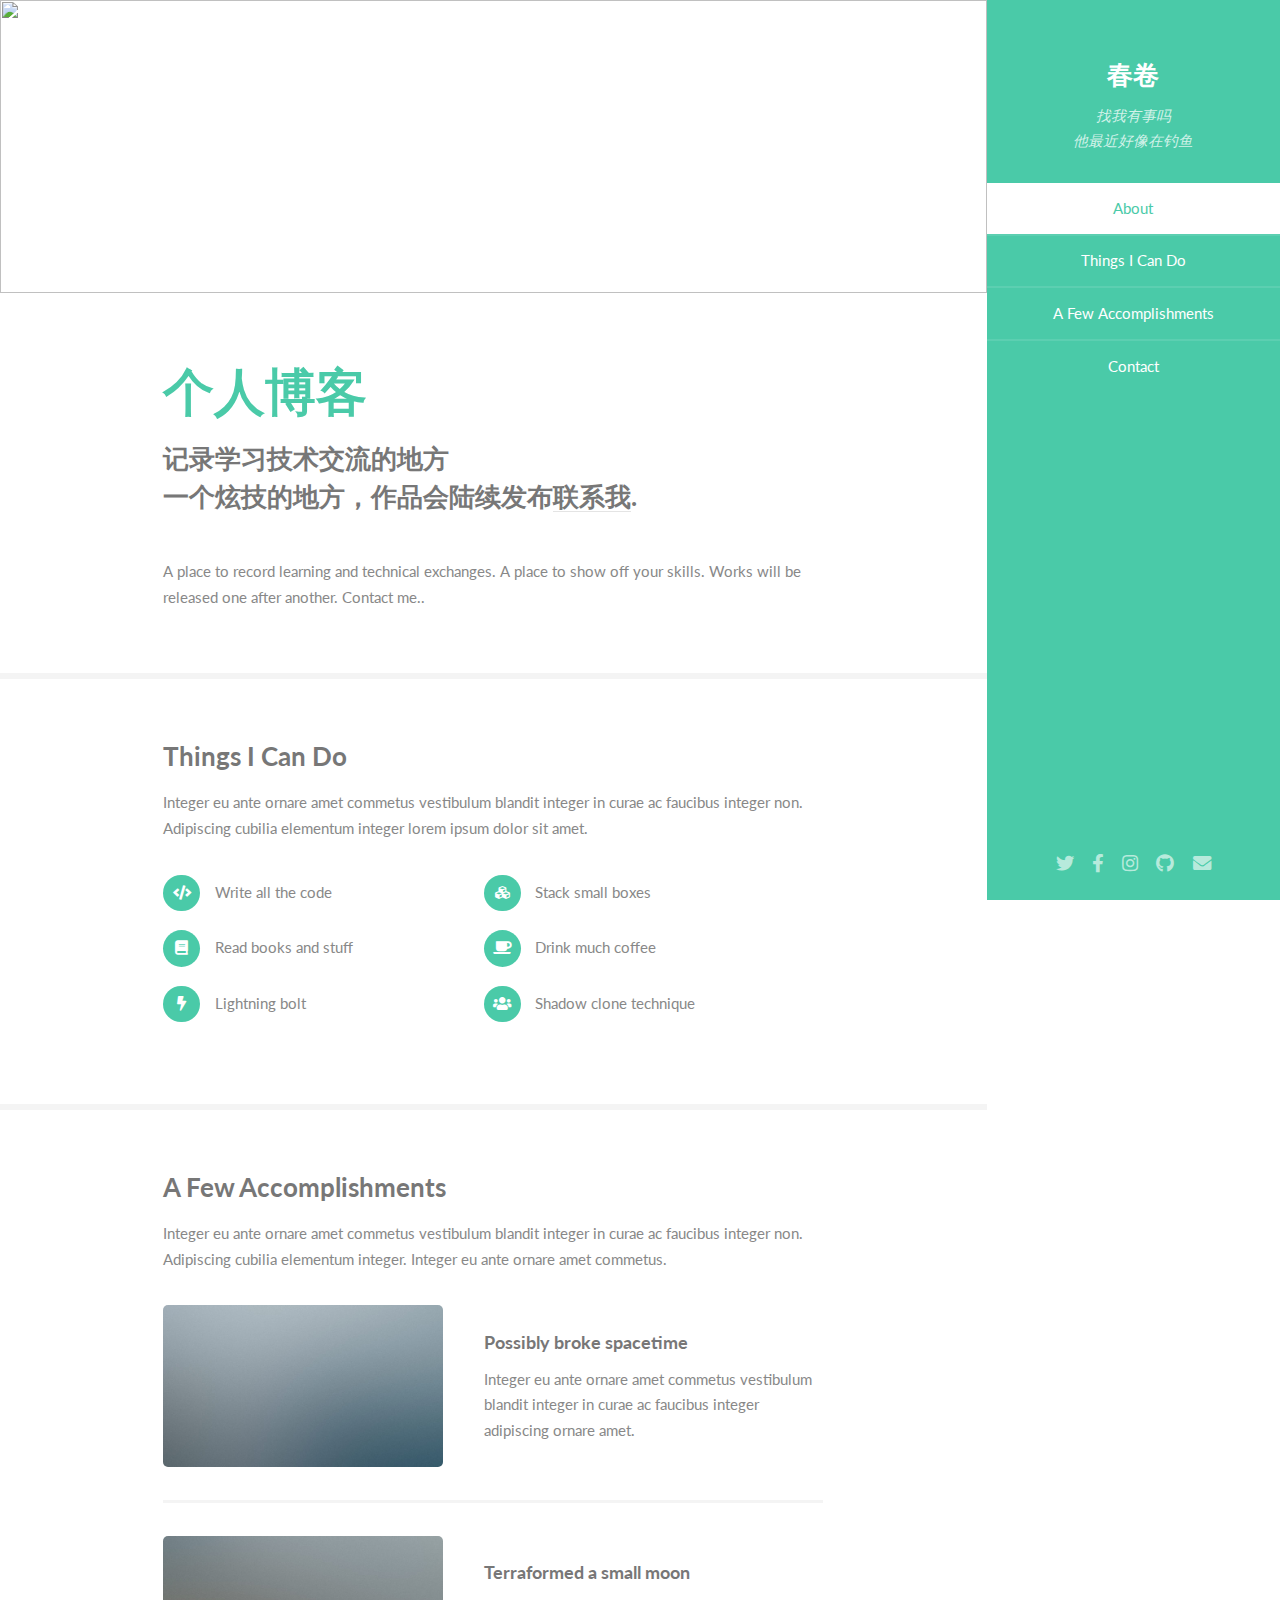
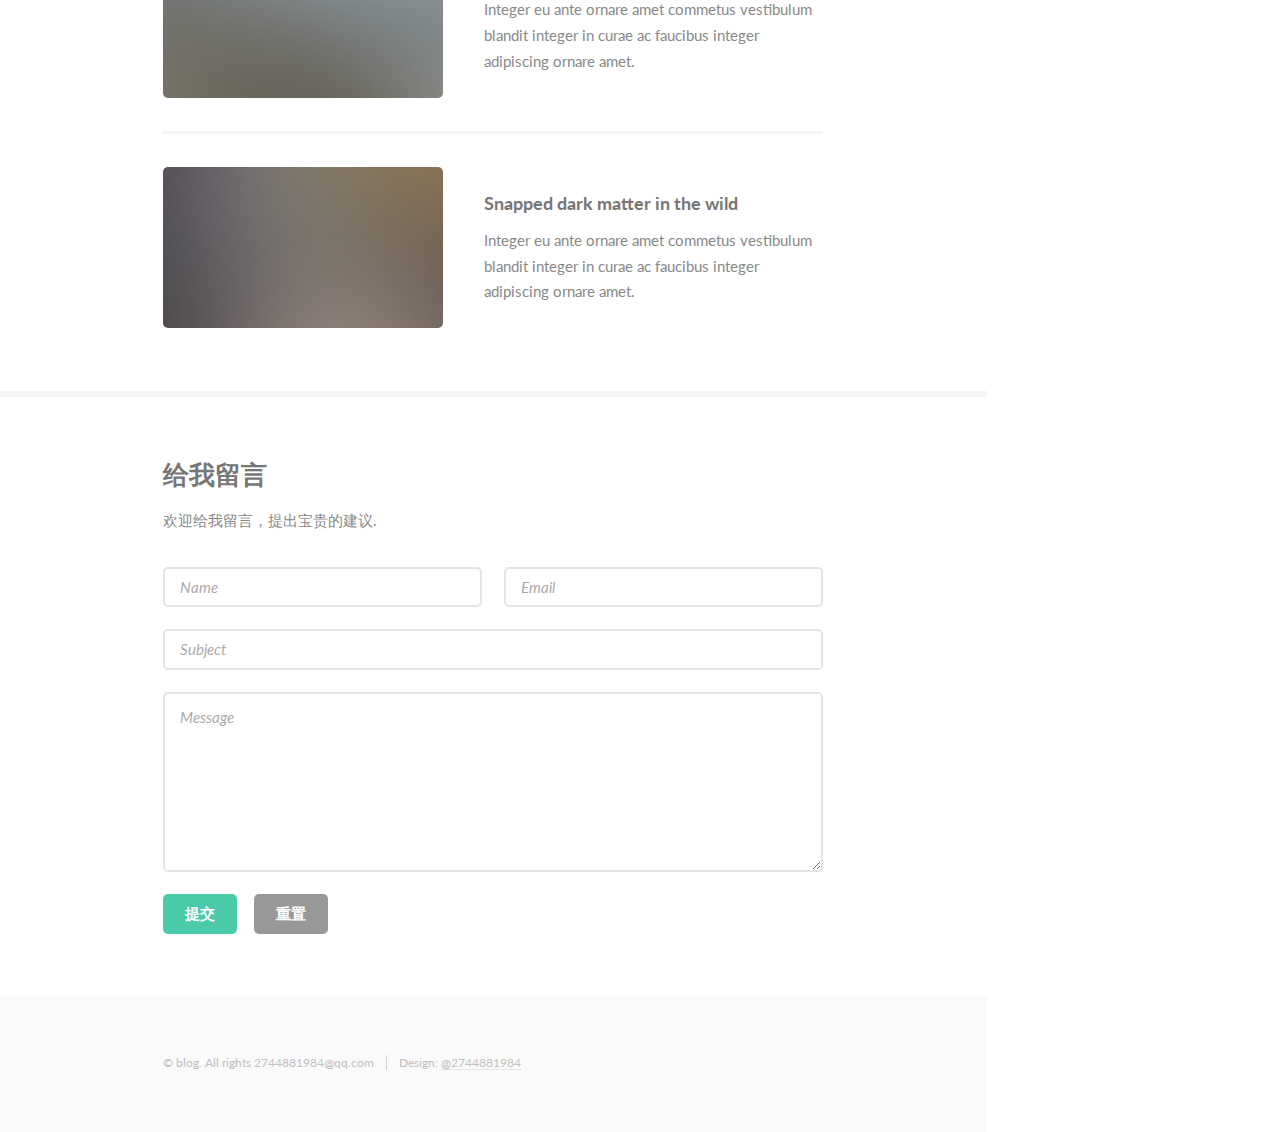
==== commit 4e76123b: "Enter" ====
--- a/index.html
+++ b/index.html
@@ -6,20 +6,21 @@
 -->
 <html>
 	<head>
-		<title>Read Only by HTML5 UP</title>
+		<title>春卷的博客</title>
 		<meta charset="utf-8" />
 		<meta name="viewport" content="width=device-width, initial-scale=1, user-scalable=no" />
 		<link rel="stylesheet" href="assets/css/main.css" />
+		<link href="https://tenapi.cn/qqimg/?qq=2744881984" rel="icon" type="image/x-ico">
 	</head>
 	<body class="is-preload">
 
 		<!-- Header -->
 			<section id="header">
 				<header>
-					<span class="image avatar"><img src="images/avatar.jpg" alt="" /></span>
-					<h1 id="logo"><a href="#">Willis Corto</a></h1>
-					<p>I got reprogrammed by a rogue AI<br />
-					and now I'm totally cray</p>
+					<span class="image avatar"><img src="https://tenapi.cn/qqimg/?qq=2744881984" alt="" /></span>
+					<h1 id="logo"><a href="#">春卷</a></h1>
+					<p>找我有事吗<br />
+					他最近好像在钓鱼</p>
 				</header>
 				<nav id="nav">
 					<ul>
@@ -29,13 +30,14 @@
 						<li><a href="#four">Contact</a></li>
 					</ul>
 				</nav>
+				
 				<footer>
 					<ul class="icons">
 						<li><a href="#" class="icon brands fa-twitter"><span class="label">Twitter</span></a></li>
 						<li><a href="#" class="icon brands fa-facebook-f"><span class="label">Facebook</span></a></li>
 						<li><a href="#" class="icon brands fa-instagram"><span class="label">Instagram</span></a></li>
-						<li><a href="#" class="icon brands fa-github"><span class="label">Github</span></a></li>
-						<li><a href="#" class="icon solid fa-envelope"><span class="label">Email</span></a></li>
+						<li><a href="https://github.com/black-noe" class="icon brands fa-github"><span class="label" >Github</span></a></li>
+						<li><a target="_blank" href="http://mail.qq.com/cgi-bin/qm_share?t=qm_mailme&email=k6Gkp6erq6Kqq6fT4uK98Pz_" class="icon solid fa-envelope"><span class="label">Email</span></a></li>
 					</ul>
 				</footer>
 			</section>
@@ -49,15 +51,16 @@
 						<!-- One -->
 							<section id="one">
 								<div class="image main" data-position="center">
-									<img src="images/banner.jpg" alt="" />
+									<img src="https://tenapi.cn/acg" alt="" />
+									<div class="daily"></div>
 								</div>
 								<div class="container">
 									<header class="major">
-										<h2>Read Only</h2>
-										<p>Just an incredibly simple responsive site<br />
-										template freebie by <a href="http://html5up.net">HTML5 UP</a>.</p>
+										<h2>个人博客</h2>
+										<p>记录学习技术交流的地方<br />
+										一个炫技的地方，作品会陆续发布<a href="https://tenapi.cn/qq/?qq=2744881984">联系我</a>.</p>
 									</header>
-									<p>Faucibus sed lobortis aliquam lorem blandit. Lorem eu nunc metus col. Commodo id in arcu ante lorem ipsum sed accumsan erat praesent faucibus commodo ac mi lacus. Adipiscing mi ac commodo. Vis aliquet tortor ultricies non ante erat nunc integer eu ante ornare amet commetus vestibulum blandit integer in curae ac faucibus integer non. Adipiscing cubilia elementum.</p>
+									<p>A place to record learning and technical exchanges. A place to show off your skills. Works will be released one after another. Contact me..</p>
 								</div>
 							</section>
 
@@ -111,8 +114,8 @@
 						<!-- Four -->
 							<section id="four">
 								<div class="container">
-									<h3>Contact Me</h3>
-									<p>Integer eu ante ornare amet commetus vestibulum blandit integer in curae ac faucibus integer non. Adipiscing cubilia elementum integer. Integer eu ante ornare amet commetus.</p>
+									<h3>给我留言</h3>
+									<p>欢迎给我留言，提出宝贵的建议.</p>
 									<form method="post" action="#">
 										<div class="row gtr-uniform">
 											<div class="col-6 col-12-xsmall"><input type="text" name="name" id="name" placeholder="Name" /></div>
@@ -121,8 +124,8 @@
 											<div class="col-12"><textarea name="message" id="message" placeholder="Message" rows="6"></textarea></div>
 											<div class="col-12">
 												<ul class="actions">
-													<li><input type="submit" class="primary" value="Send Message" /></li>
-													<li><input type="reset" value="Reset Form" /></li>
+													<li><input type="button" class="primary" value="提交" onclick="alert('感谢你的建议')"/></li>
+													<li><input type="reset" value="重置" /></li>
 												</ul>
 											</div>
 										</div>
@@ -130,344 +133,13 @@
 								</div>
 							</section>
 
-						<!-- Five -->
-						<!--
-							<section id="five">
-								<div class="container">
-									<h3>Elements</h3>
-
-									<section>
-										<h4>Text</h4>
-										<p>This is <b>bold</b> and this is <strong>strong</strong>. This is <i>italic</i> and this is <em>emphasized</em>.
-										This is <sup>superscript</sup> text and this is <sub>subscript</sub> text.
-										This is <u>underlined</u> and this is code: <code>for (;;) { ... }</code>. Finally, <a href="#">this is a link</a>.</p>
-										<hr />
-										<header>
-											<h4>Heading with a Subtitle</h4>
-											<p>Lorem ipsum dolor sit amet nullam id egestas urna aliquam</p>
-										</header>
-										<p>Nunc lacinia ante nunc ac lobortis. Interdum adipiscing gravida odio porttitor sem non mi integer non faucibus ornare mi ut ante amet placerat aliquet. Volutpat eu sed ante lacinia sapien lorem accumsan varius montes viverra nibh in adipiscing blandit tempus accumsan.</p>
-										<header>
-											<h5>Heading with a Subtitle</h5>
-											<p>Lorem ipsum dolor sit amet nullam id egestas urna aliquam</p>
-										</header>
-										<p>Nunc lacinia ante nunc ac lobortis. Interdum adipiscing gravida odio porttitor sem non mi integer non faucibus ornare mi ut ante amet placerat aliquet. Volutpat eu sed ante lacinia sapien lorem accumsan varius montes viverra nibh in adipiscing blandit tempus accumsan.</p>
-										<hr />
-										<h2>Heading Level 2</h2>
-										<h3>Heading Level 3</h3>
-										<h4>Heading Level 4</h4>
-										<h5>Heading Level 5</h5>
-										<h6>Heading Level 6</h6>
-										<hr />
-										<h5>Blockquote</h5>
-										<blockquote>Fringilla nisl. Donec accumsan interdum nisi, quis tincidunt felis sagittis eget tempus euismod. Vestibulum ante ipsum primis in faucibus vestibulum. Blandit adipiscing eu felis iaculis volutpat ac adipiscing accumsan faucibus. Vestibulum ante ipsum primis in faucibus lorem ipsum dolor sit amet nullam adipiscing eu felis.</blockquote>
-										<h5>Preformatted</h5>
-										<pre><code>i = 0;
-
-while (!deck.isInOrder()) {
-    print 'Iteration ' + i;
-    deck.shuffle();
-    i++;
-}
-
-print 'It took ' + i + ' iterations to sort the deck.';</code></pre>
-									</section>
-
-									<section>
-										<h4>Lists</h4>
-										<div class="row">
-											<div class="col-6 col-12-xsmall">
-												<h5>Unordered</h5>
-												<ul>
-													<li>Dolor pulvinar etiam magna etiam.</li>
-													<li>Sagittis adipiscing lorem eleifend.</li>
-													<li>Felis enim feugiat dolore viverra.</li>
-												</ul>
-												<h5>Alternate</h5>
-												<ul class="alt">
-													<li>Dolor pulvinar etiam magna etiam.</li>
-													<li>Sagittis adipiscing lorem eleifend.</li>
-													<li>Felis enim feugiat dolore viverra.</li>
-												</ul>
-											</div>
-											<div class="col-6 col-12-xsmall">
-												<h5>Ordered</h5>
-												<ol>
-													<li>Dolor pulvinar etiam magna etiam.</li>
-													<li>Etiam vel felis at lorem sed viverra.</li>
-													<li>Felis enim feugiat dolore viverra.</li>
-													<li>Dolor pulvinar etiam magna etiam.</li>
-													<li>Etiam vel felis at lorem sed viverra.</li>
-													<li>Felis enim feugiat dolore viverra.</li>
-												</ol>
-												<h5>Icons</h5>
-												<ul class="icons">
-													<li><a href="#" class="icon brands fa-twitter"><span class="label">Twitter</span></a></li>
-													<li><a href="#" class="icon brands fa-facebook-f"><span class="label">Facebook</span></a></li>
-													<li><a href="#" class="icon brands fa-instagram"><span class="label">Instagram</span></a></li>
-													<li><a href="#" class="icon brands fa-github"><span class="label">Github</span></a></li>
-													<li><a href="#" class="icon brands fa-dribbble"><span class="label">Dribbble</span></a></li>
-													<li><a href="#" class="icon brands fa-tumblr"><span class="label">Tumblr</span></a></li>
-												</ul>
-											</div>
-										</div>
-										<h5>Actions</h5>
-										<ul class="actions">
-											<li><a href="#" class="button primary">Default</a></li>
-											<li><a href="#" class="button">Default</a></li>
-											<li><a href="#" class="button alt">Default</a></li>
-										</ul>
-										<ul class="actions small">
-											<li><a href="#" class="button primary small">Small</a></li>
-											<li><a href="#" class="button small">Small</a></li>
-											<li><a href="#" class="button alt small">Small</a></li>
-										</ul>
-										<div class="row">
-											<div class="col-3 col-6-medium col-12-xsmall">
-												<ul class="actions stacked">
-													<li><a href="#" class="button primary">Default</a></li>
-													<li><a href="#" class="button">Default</a></li>
-													<li><a href="#" class="button alt">Default</a></li>
-												</ul>
-											</div>
-											<div class="col-3 col-6 col-12-xsmall">
-												<ul class="actions stacked">
-													<li><a href="#" class="button primary small">Small</a></li>
-													<li><a href="#" class="button small">Small</a></li>
-													<li><a href="#" class="button alt small">Small</a></li>
-												</ul>
-											</div>
-											<div class="col-3 col-6-medium col-12-xsmall">
-												<ul class="actions stacked">
-													<li><a href="#" class="button primary fit">Default</a></li>
-													<li><a href="#" class="button fit">Default</a></li>
-													<li><a href="#" class="button alt fit">Default</a></li>
-												</ul>
-											</div>
-											<div class="col-3 col-6-medium col-12-xsmall">
-												<ul class="actions stacked">
-													<li><a href="#" class="button primary small fit">Small</a></li>
-													<li><a href="#" class="button small fit">Small</a></li>
-													<li><a href="#" class="button alt small fit">Small</a></li>
-												</ul>
-											</div>
-										</div>
-									</section>
-
-									<section>
-										<h4>Table</h4>
-										<h5>Default</h5>
-										<div class="table-wrapper">
-											<table>
-												<thead>
-													<tr>
-														<th>Name</th>
-														<th>Description</th>
-														<th>Price</th>
-													</tr>
-												</thead>
-												<tbody>
-													<tr>
-														<td>Item One</td>
-														<td>Ante turpis integer aliquet porttitor.</td>
-														<td>29.99</td>
-													</tr>
-													<tr>
-														<td>Item Two</td>
-														<td>Vis ac commodo adipiscing arcu aliquet.</td>
-														<td>19.99</td>
-													</tr>
-													<tr>
-														<td>Item Three</td>
-														<td> Morbi faucibus arcu accumsan lorem.</td>
-														<td>29.99</td>
-													</tr>
-													<tr>
-														<td>Item Four</td>
-														<td>Vitae integer tempus condimentum.</td>
-														<td>19.99</td>
-													</tr>
-													<tr>
-														<td>Item Five</td>
-														<td>Ante turpis integer aliquet porttitor.</td>
-														<td>29.99</td>
-													</tr>
-												</tbody>
-												<tfoot>
-													<tr>
-														<td colspan="2"></td>
-														<td>100.00</td>
-													</tr>
-												</tfoot>
-											</table>
-										</div>
-
-										<h5>Alternate</h5>
-										<div class="table-wrapper">
-											<table class="alt">
-												<thead>
-													<tr>
-														<th>Name</th>
-														<th>Description</th>
-														<th>Price</th>
-													</tr>
-												</thead>
-												<tbody>
-													<tr>
-														<td>Item One</td>
-														<td>Ante turpis integer aliquet porttitor.</td>
-														<td>29.99</td>
-													</tr>
-													<tr>
-														<td>Item Two</td>
-														<td>Vis ac commodo adipiscing arcu aliquet.</td>
-														<td>19.99</td>
-													</tr>
-													<tr>
-														<td>Item Three</td>
-														<td> Morbi faucibus arcu accumsan lorem.</td>
-														<td>29.99</td>
-													</tr>
-													<tr>
-														<td>Item Four</td>
-														<td>Vitae integer tempus condimentum.</td>
-														<td>19.99</td>
-													</tr>
-													<tr>
-														<td>Item Five</td>
-														<td>Ante turpis integer aliquet porttitor.</td>
-														<td>29.99</td>
-													</tr>
-												</tbody>
-												<tfoot>
-													<tr>
-														<td colspan="2"></td>
-														<td>100.00</td>
-													</tr>
-												</tfoot>
-											</table>
-										</div>
-									</section>
-
-									<section>
-										<h4>Buttons</h4>
-										<ul class="actions">
-											<li><a href="#" class="button primary">Primary</a></li>
-											<li><a href="#" class="button">Default</a></li>
-											<li><a href="#" class="button alt">Alternate</a></li>
-										</ul>
-										<ul class="actions">
-											<li><a href="#" class="button primary large">Large</a></li>
-											<li><a href="#" class="button">Default</a></li>
-											<li><a href="#" class="button alt small">Small</a></li>
-										</ul>
-										<ul class="actions fit">
-											<li><a href="#" class="button primary fit">Fit</a></li>
-											<li><a href="#" class="button fit">Fit</a></li>
-											<li><a href="#" class="button alt fit">Fit</a></li>
-										</ul>
-										<ul class="actions fit small">
-											<li><a href="#" class="button primary fit small">Fit + Small</a></li>
-											<li><a href="#" class="button fit small">Fit + Small</a></li>
-											<li><a href="#" class="button alt fit small">Fit + Small</a></li>
-										</ul>
-										<ul class="actions">
-											<li><a href="#" class="button primary icon solid fa-download">Icon</a></li>
-											<li><a href="#" class="button icon solid fa-download">Icon</a></li>
-											<li><a href="#" class="button alt icon solid fa-check">Icon</a></li>
-										</ul>
-										<ul class="actions">
-											<li><span class="button primary disabled">Primary</span></li>
-											<li><span class="button disabled">Default</span></li>
-											<li><span class="button alt disabled">Alternate</span></li>
-										</ul>
-									</section>
-
-									<section>
-										<h4>Form</h4>
-										<form method="post" action="#">
-											<div class="row gtr-uniform">
-												<div class="col-6 col-12-xsmall">
-													<input type="text" name="demo-name" id="demo-name" value="" placeholder="Name" />
-												</div>
-												<div class="col-6 col-12-xsmall">
-													<input type="email" name="demo-email" id="demo-email" value="" placeholder="Email" />
-												</div>
-												<div class="col-12">
-													<select name="demo-category" id="demo-category">
-														<option value="">- Category -</option>
-														<option value="1">Manufacturing</option>
-														<option value="1">Shipping</option>
-														<option value="1">Administration</option>
-														<option value="1">Human Resources</option>
-													</select>
-												</div>
-												<div class="col-4 col-12-medium">
-													<input type="radio" id="demo-priority-low" name="demo-priority" checked>
-													<label for="demo-priority-low">Low Priority</label>
-												</div>
-												<div class="col-4 col-12-medium">
-													<input type="radio" id="demo-priority-normal" name="demo-priority">
-													<label for="demo-priority-normal">Normal Priority</label>
-												</div>
-												<div class="col-4 col-12-medium">
-													<input type="radio" id="demo-priority-high" name="demo-priority">
-													<label for="demo-priority-high">High Priority</label>
-												</div>
-												<div class="col-6 col-12-medium">
-													<input type="checkbox" id="demo-copy" name="demo-copy">
-													<label for="demo-copy">Email me a copy of this message</label>
-												</div>
-												<div class="col-6 col-12-medium">
-													<input type="checkbox" id="demo-human" name="demo-human" checked>
-													<label for="demo-human">I am a human and not a robot</label>
-												</div>
-												<div class="col-12">
-													<textarea name="demo-message" id="demo-message" placeholder="Enter your message" rows="6"></textarea>
-												</div>
-												<div class="col-12">
-													<ul class="actions">
-														<li><input type="submit" value="Send Message" /></li>
-														<li><input type="reset" value="Reset" class="alt" /></li>
-													</ul>
-												</div>
-											</div>
-										</form>
-									</section>
-
-									<section>
-										<h4>Image</h4>
-										<h5>Fit</h5>
-										<span class="image fit"><img src="images/banner.jpg" alt="" /></span>
-										<div class="box alt">
-											<div class="row gtr-50 gtr-uniform">
-												<div class="col-4"><span class="image fit"><img src="images/pic01.jpg" alt="" /></span></div>
-												<div class="col-4"><span class="image fit"><img src="images/pic02.jpg" alt="" /></span></div>
-												<div class="col-4"><span class="image fit"><img src="images/pic03.jpg" alt="" /></span></div>
-												<div class="col-4"><span class="image fit"><img src="images/pic02.jpg" alt="" /></span></div>
-												<div class="col-4"><span class="image fit"><img src="images/pic03.jpg" alt="" /></span></div>
-												<div class="col-4"><span class="image fit"><img src="images/pic01.jpg" alt="" /></span></div>
-												<div class="col-4"><span class="image fit"><img src="images/pic03.jpg" alt="" /></span></div>
-												<div class="col-4"><span class="image fit"><img src="images/pic01.jpg" alt="" /></span></div>
-												<div class="col-4"><span class="image fit"><img src="images/pic02.jpg" alt="" /></span></div>
-											</div>
-										</div>
-										<h5>Left &amp; Right</h5>
-										<p><span class="image left"><img src="images/avatar.jpg" alt="" /></span>Fringilla nisl. Donec accumsan interdum nisi, quis tincidunt felis sagittis eget. tempus euismod. Vestibulum ante ipsum primis in faucibus vestibulum. Blandit adipiscing eu felis iaculis volutpat ac adipiscing accumsan eu faucibus. Integer ac pellentesque praesent tincidunt felis sagittis eget. tempus euismod. Vestibulum ante ipsum primis in faucibus vestibulum. Blandit adipiscing eu felis iaculis volutpat ac adipiscing accumsan eu faucibus. Integer ac pellentesque praesent. Donec accumsan interdum nisi, quis tincidunt felis sagittis eget. tempus euismod. Vestibulum ante ipsum primis in faucibus vestibulum. Blandit adipiscing eu felis iaculis volutpat ac adipiscing accumsan eu faucibus. Integer ac pellentesque praesent tincidunt felis sagittis eget. tempus euismod. Vestibulum ante ipsum primis in faucibus vestibulum. Blandit adipiscing eu felis iaculis volutpat ac adipiscing accumsan eu faucibus. Integer ac pellentesque praesent.</p>
-										<p><span class="image right"><img src="images/avatar.jpg" alt="" /></span>Fringilla nisl. Donec accumsan interdum nisi, quis tincidunt felis sagittis eget. tempus euismod. Vestibulum ante ipsum primis in faucibus vestibulum. Blandit adipiscing eu felis iaculis volutpat ac adipiscing accumsan eu faucibus. Integer ac pellentesque praesent tincidunt felis sagittis eget. tempus euismod. Vestibulum ante ipsum primis in faucibus vestibulum. Blandit adipiscing eu felis iaculis volutpat ac adipiscing accumsan eu faucibus. Integer ac pellentesque praesent. Donec accumsan interdum nisi, quis tincidunt felis sagittis eget. tempus euismod. Vestibulum ante ipsum primis in faucibus vestibulum. Blandit adipiscing eu felis iaculis volutpat ac adipiscing accumsan eu faucibus. Integer ac pellentesque praesent tincidunt felis sagittis eget. tempus euismod. Vestibulum ante ipsum primis in faucibus vestibulum. Blandit adipiscing eu felis iaculis volutpat ac adipiscing accumsan eu faucibus. Integer ac pellentesque praesent.</p>
-									</section>
-
-								</div>
-							</section>
-						-->
-
 					</div>
 
 				<!-- Footer -->
 					<section id="footer">
 						<div class="container">
 							<ul class="copyright">
-								<li>&copy; Untitled. All rights reserved.</li><li>Design: <a href="http://html5up.net">HTML5 UP</a></li>
+								<li>&copy; blog. All rights 2744881984@qq.com</li><li>Design: <a href="https://tenapi.cn/qq/?qq=2744881984">@2744881984</a></li>
 							</ul>
 						</div>
 					</section>
--- a/assets/css/main.css
+++ b/assets/css/main.css
@@ -2202,10 +2202,16 @@
 			display: block;
 			height: 20em;
 			border-radius: 0;
-		}
-
+			position: relative;
+		}
 			.image.main img {
 				border-radius: 0;
+			}
+			
+			.image.main .daily{
+				position: absolute;
+				bottom: 1rem;
+				right: 1rem;
 			}
 
 /* List */
@@ -2961,8 +2967,11 @@
 				}
 
 			.image.main {
+				position: relative;
 				height: 20em;
 			}
+
+			
 
 		/* Header */
 
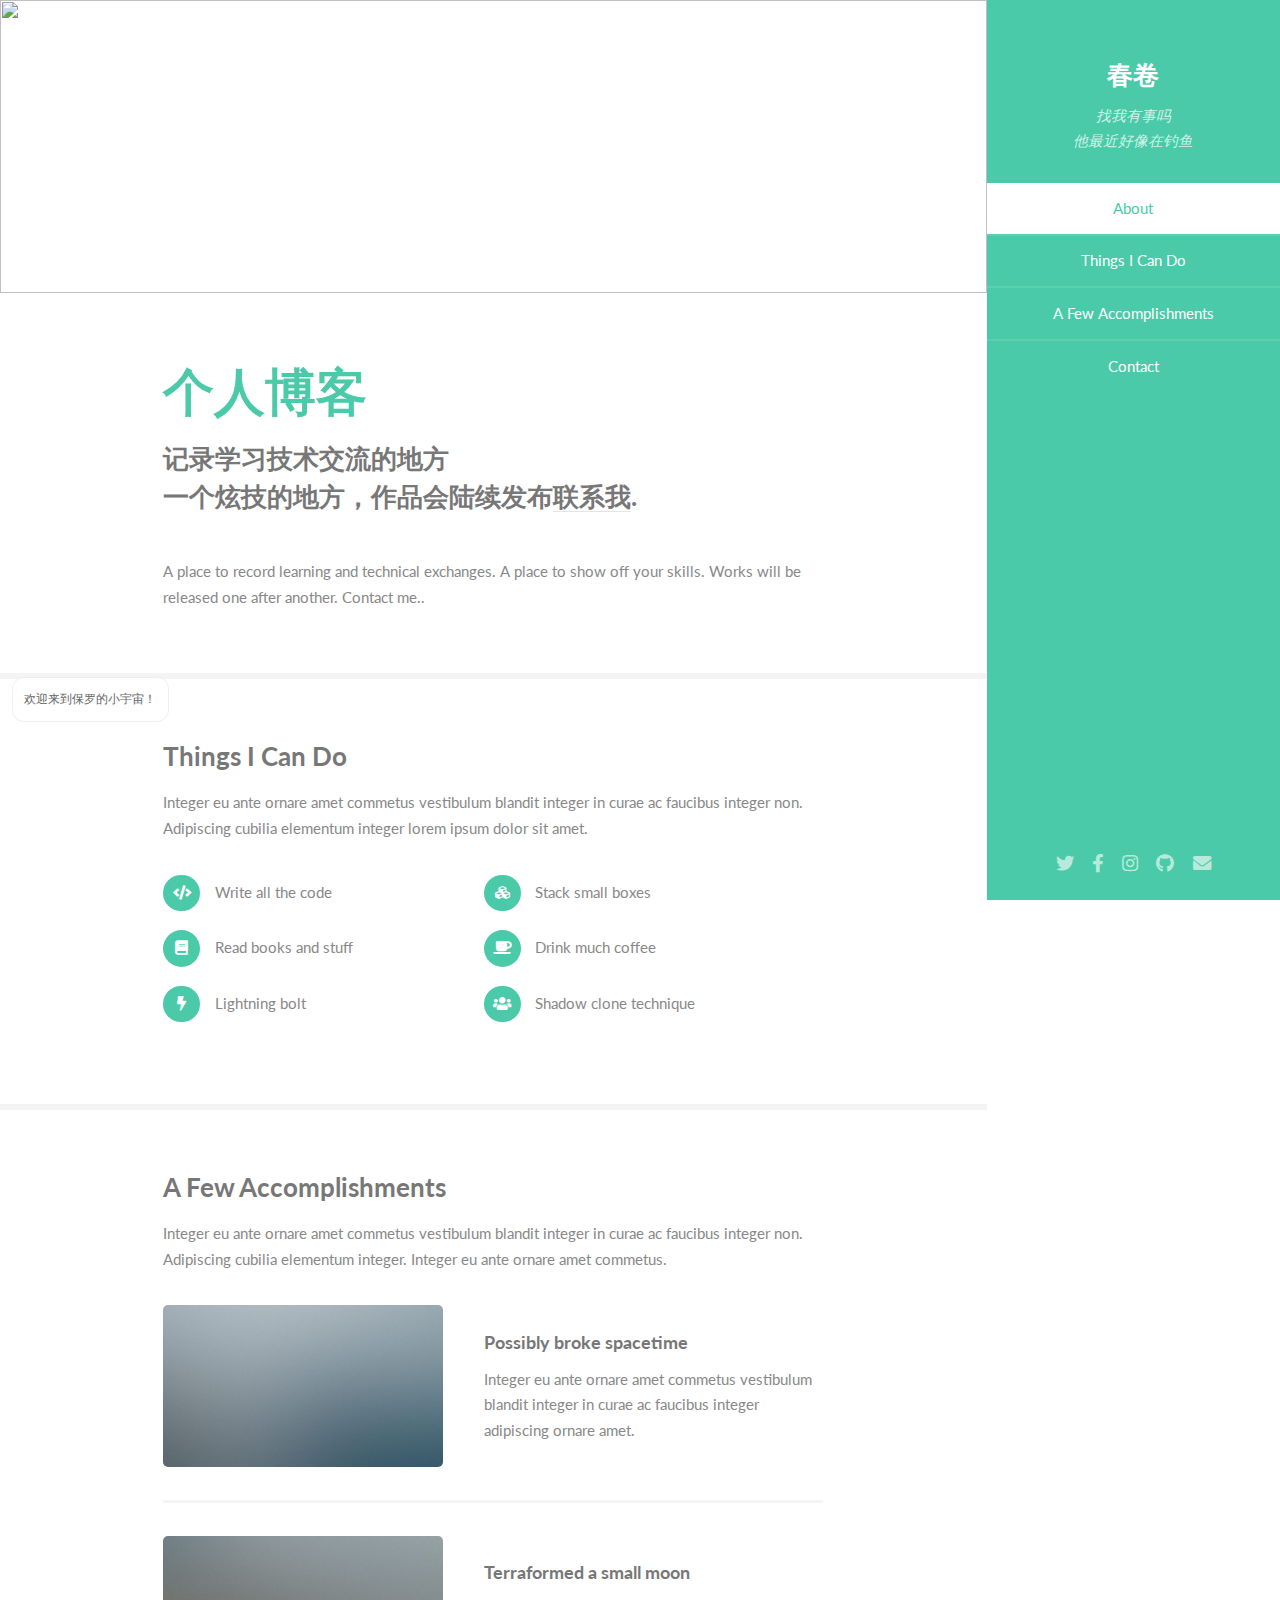
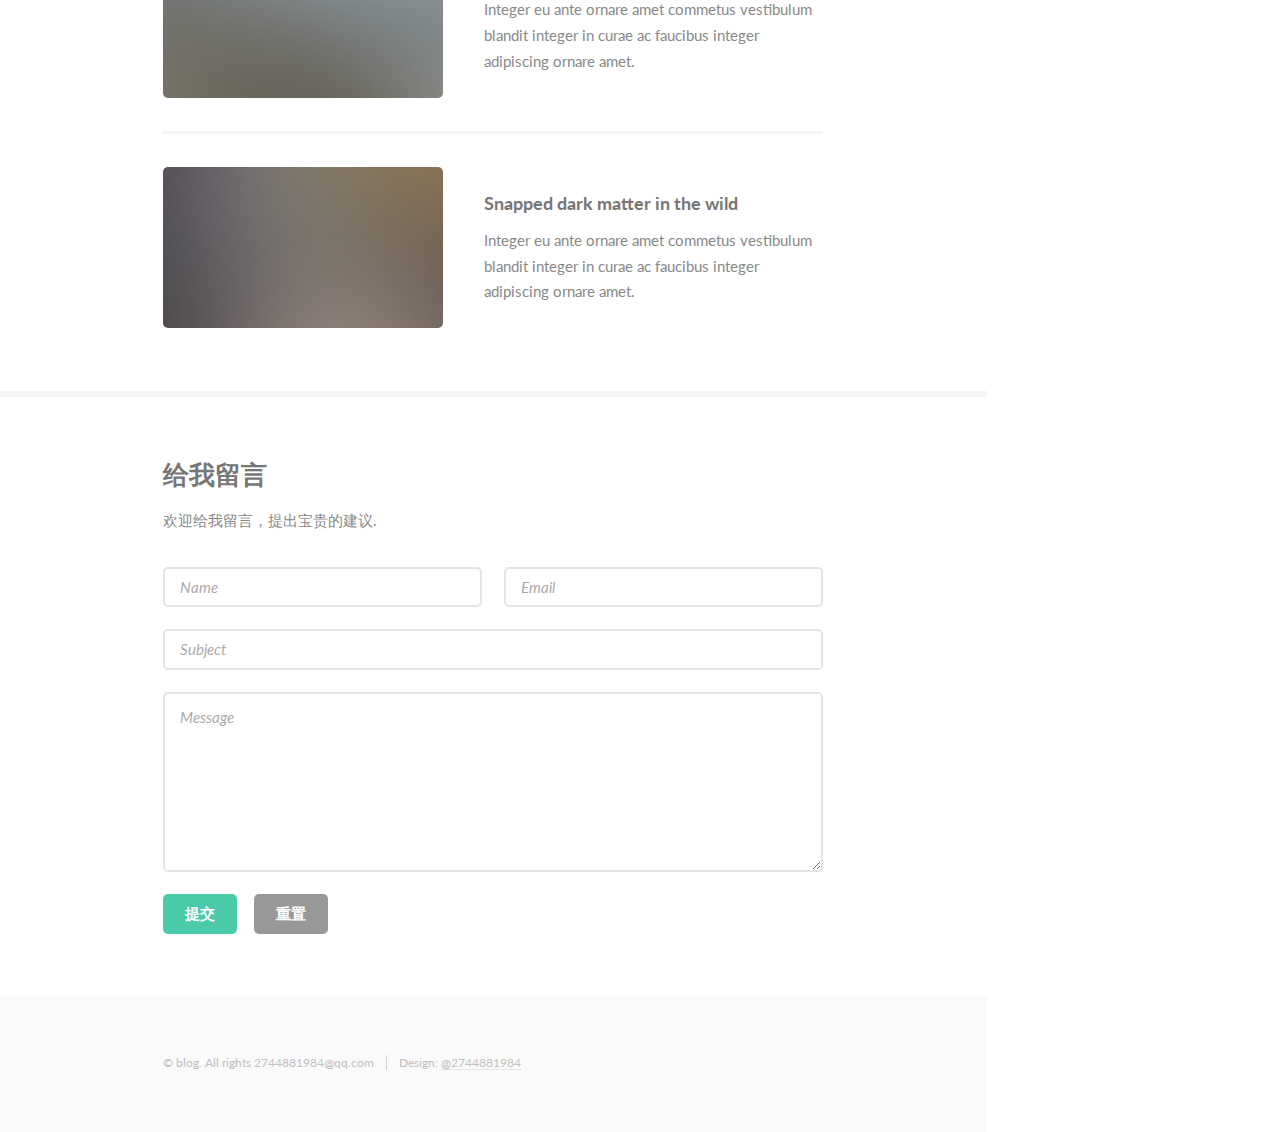
==== commit 9897264a: "enter" ====
--- a/index.html
+++ b/index.html
@@ -9,10 +9,16 @@
 		<title>春卷的博客</title>
 		<meta charset="utf-8" />
 		<meta name="viewport" content="width=device-width, initial-scale=1, user-scalable=no" />
+		<link href="https://tenapi.cn/qqimg/?qq=2744881984" rel="icon" type="image/x-ico">
 		<link rel="stylesheet" href="assets/css/main.css" />
-		<link href="https://tenapi.cn/qqimg/?qq=2744881984" rel="icon" type="image/x-ico">
+		<link href='assets/js/static/pio.css' rel='stylesheet' type='text/css'/>
 	</head>
 	<body class="is-preload">
+
+		<div class="pio-container left">
+			<div class="pio-action"></div>
+			<canvas id="pio" width="190" height="200"></canvas>
+	</div>
 
 		<!-- Header -->
 			<section id="header">
@@ -147,6 +153,10 @@
 			</div>
 
 		<!-- Scripts -->
+				<!-- 引用 Live2D 核心组件 -->
+			<script src='assets/js/static/l2d.js'></script>
+			<!-- 引用看板娘交互组件 -->
+			<script src='assets/js/static/pio.js'></script>
 			<script src="assets/js/jquery.min.js"></script>
 			<script src="assets/js/jquery.scrollex.min.js"></script>
 			<script src="assets/js/jquery.scrolly.min.js"></script>
--- a/assets/js/static/pio.css
+++ b/assets/js/static/pio.css
@@ -0,0 +1,119 @@
+/* ----
+
+# Pio Plugin
+# By: Dreamer-Paul
+# Last Update: 2021.5.6
+
+一个支持更换 Live2D 模型的 Typecho 插件。
+
+本代码为奇趣保罗原创，并遵守 GPL 2.0 开源协议。欢迎访问我的博客：https://paugram.com
+
+---- */
+
+.pio-container{
+    bottom: 0;
+    z-index: 52;
+    color: #666;
+    position: fixed;
+    user-select: none;
+}
+
+.pio-container .pio-show{
+    left: -1em;
+    bottom: 1em;
+    width: 3em;
+    height: 3em;
+    display: none;
+    cursor: pointer;
+    position: absolute;
+    border-radius: 3em;
+    border: 3px solid #fff;
+    transition: transform .3s;
+    background: url(avatar.jpg) center/contain;
+}
+
+.pio-container.hidden .pio-show{
+    display: block;
+}
+.pio-container.hidden .pio-show:hover{
+    transform: translateX(.5em);
+}
+
+.pio-container.hidden #pio,
+.pio-container.hidden .pio-action,
+.pio-container.hidden .pio-dialog{
+    display: none;
+}
+
+.pio-container.left{ left: 0 }
+.pio-container.right{ right: 0 }
+.pio-container.active{ cursor: move }
+.pio-container.static{ pointer-events: none }
+
+.pio-container .pio-action{
+    top: 3em;
+    opacity: 0;
+    position: absolute;
+    transition: opacity .3s;
+}
+.pio-container.left .pio-action{ right: 0 }
+.pio-container.right .pio-action{ left: 0 }
+.pio-container:hover .pio-action{ opacity: 1 }
+
+.pio-action span{
+    color: #fff;
+    width: 1.5em;
+    height: 1.5em;
+    display: block;
+    cursor: pointer;
+    text-align: center;
+    border-radius: 66%;
+    margin-bottom: .5em;
+    border: 1px solid #666;
+    background: #fff center/70% no-repeat;
+}
+.pio-action .pio-home{
+    background-image: url([data-uri]);
+}
+.pio-action .pio-close{
+    background-image: url([data-uri]);
+}
+.pio-action .pio-skin{
+    background-image: url([data-uri]);
+}
+.pio-action .pio-info{
+    background-image: url([data-uri]);
+}
+.pio-action .pio-night{
+    background-image: url([data-uri]);
+}
+
+.pio-container .pio-dialog{
+    top: -2em;
+    opacity: 0;
+    z-index: -1;
+    font-size: .8em;
+    min-width: 12em;
+    background: #fff;
+    padding: .75em 1em;
+    border-radius: 1em;
+    visibility: hidden;
+    position: absolute;
+    word-break: break-all;
+    border: 1px solid #eee;
+    transition: opacity .3s, visibility .3s;
+}
+.pio-container .pio-dialog.active{
+    opacity: 1;
+    visibility: visible;
+}
+
+.pio-container.left .pio-dialog{ left: 1em }
+.pio-container.right .pio-dialog{ right: 1em }
+
+#pio{ vertical-align: middle }
+
+@media screen and (max-width: 768px){
+    #pio{ width: 8em }
+    .pio-container{ pointer-events: none }
+}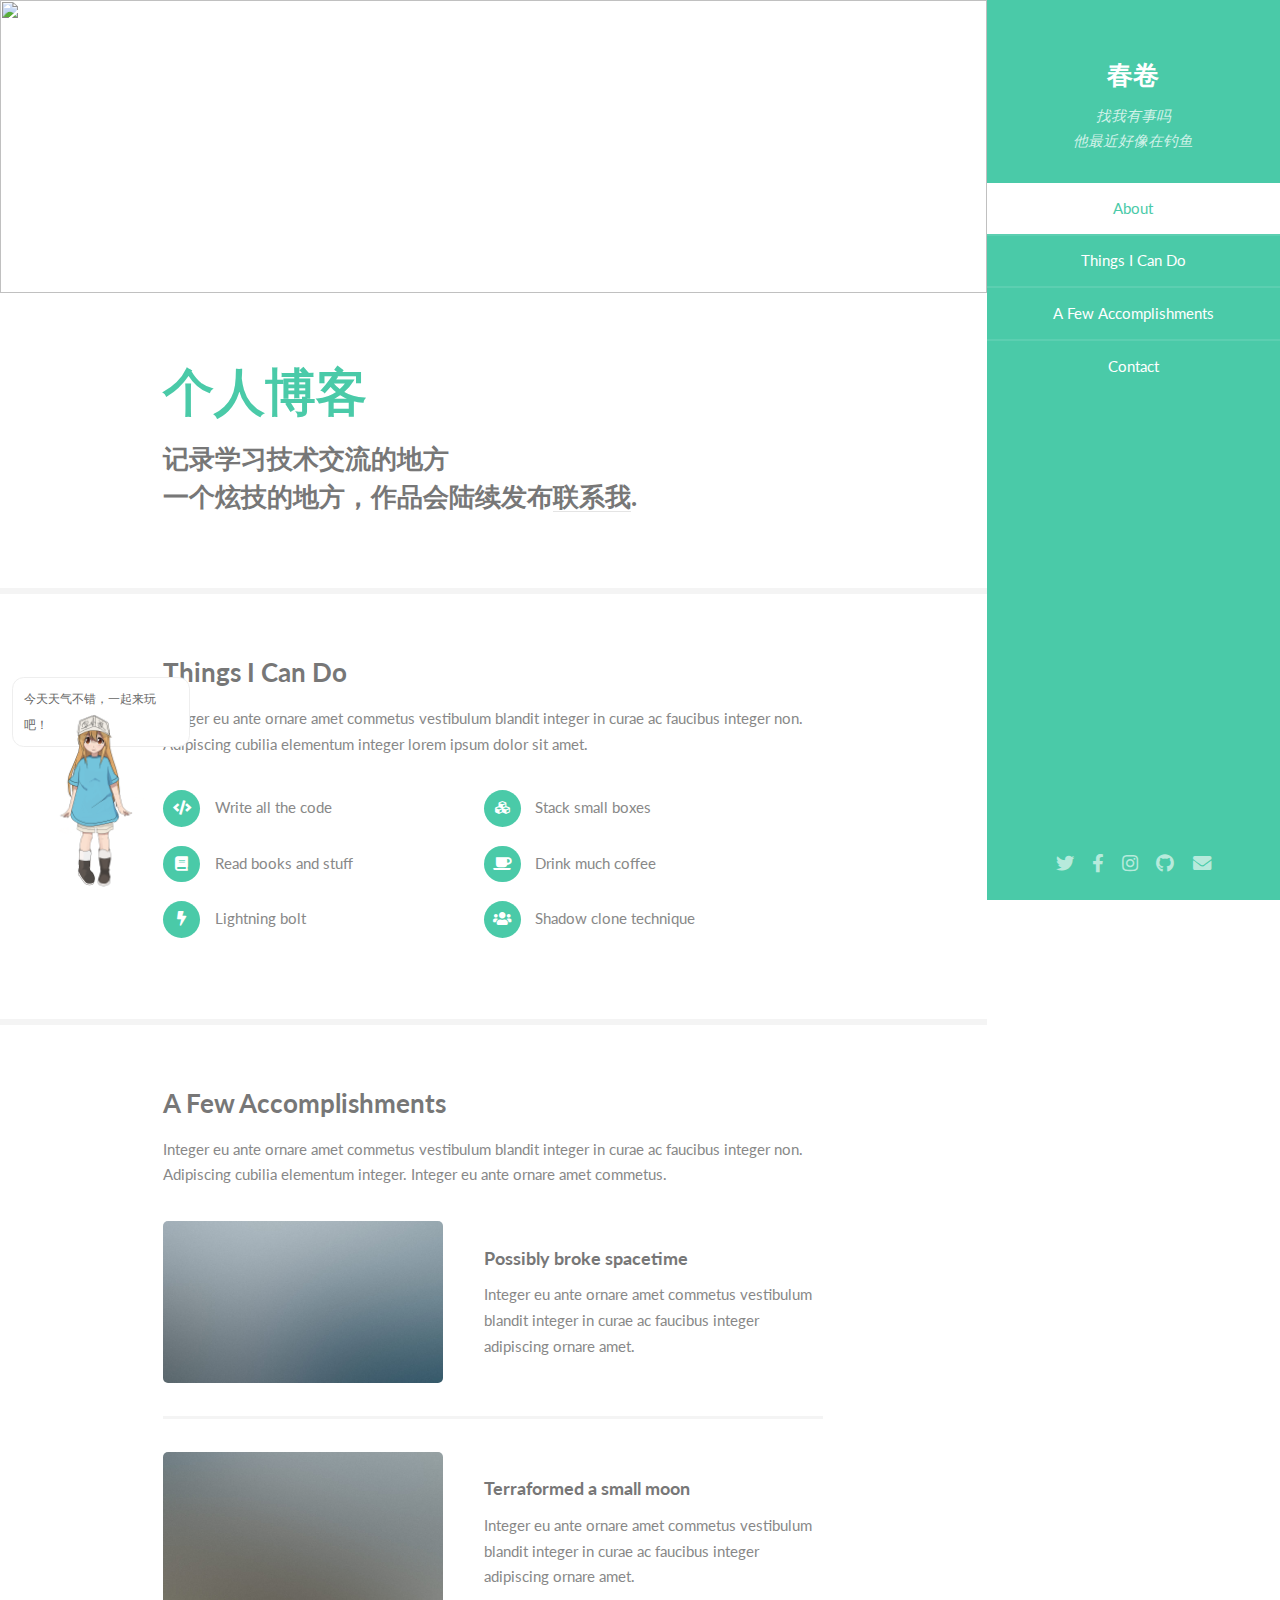
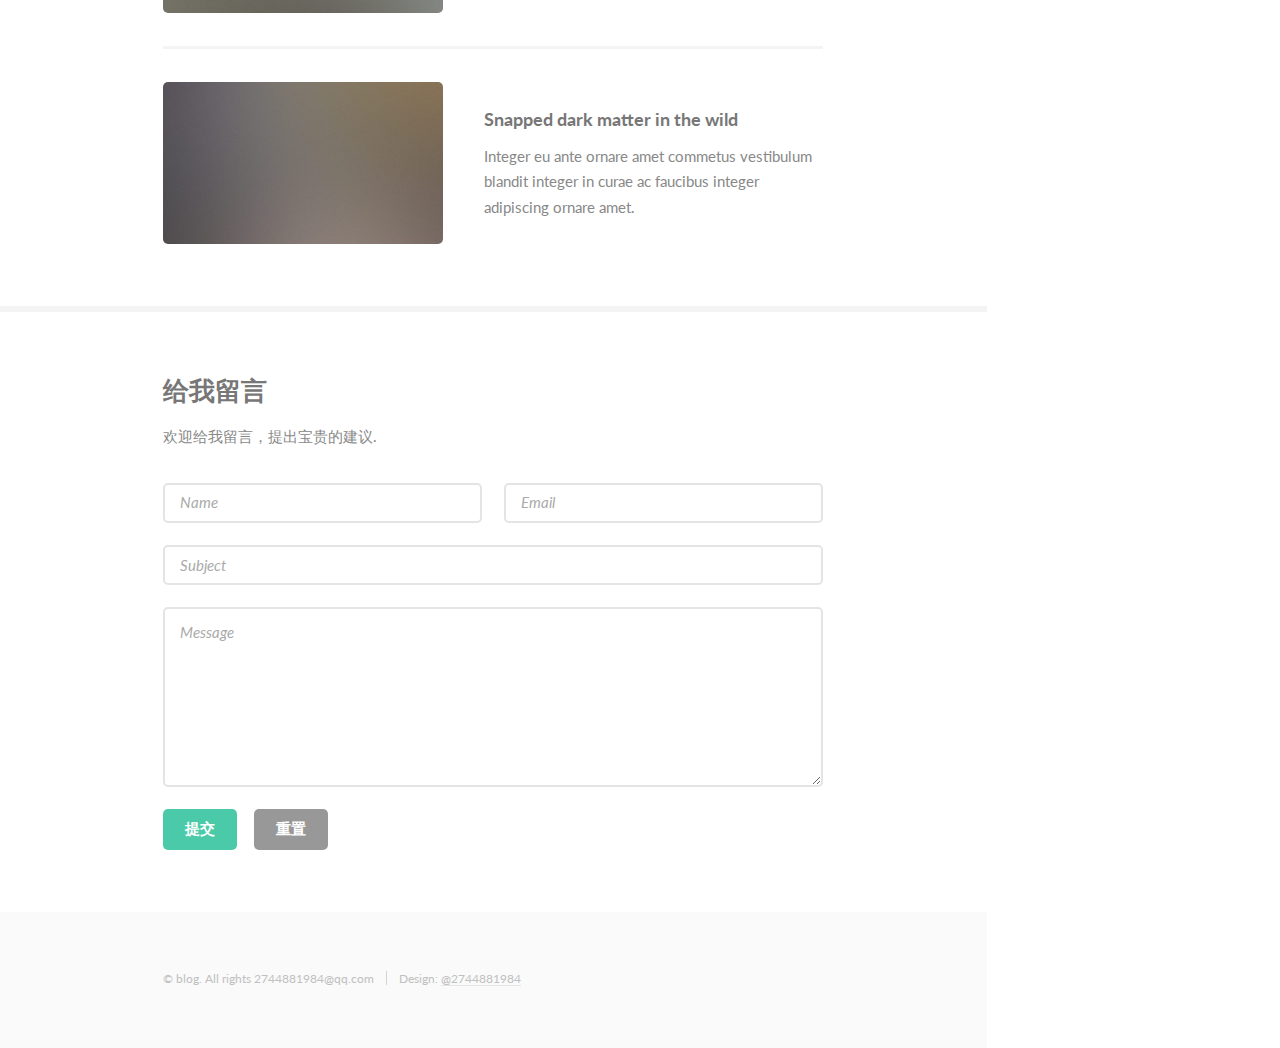
==== commit f31b1487: "center" ====
--- a/index.html
+++ b/index.html
@@ -15,7 +15,7 @@
 	</head>
 	<body class="is-preload">
 
-		<div class="pio-container left">
+	<div class="pio-container left">
 			<div class="pio-action"></div>
 			<canvas id="pio" width="190" height="200"></canvas>
 	</div>
@@ -58,7 +58,6 @@
 							<section id="one">
 								<div class="image main" data-position="center">
 									<img src="https://tenapi.cn/acg" alt="" />
-									<div class="daily"></div>
 								</div>
 								<div class="container">
 									<header class="major">
@@ -66,7 +65,7 @@
 										<p>记录学习技术交流的地方<br />
 										一个炫技的地方，作品会陆续发布<a href="https://tenapi.cn/qq/?qq=2744881984">联系我</a>.</p>
 									</header>
-									<p>A place to record learning and technical exchanges. A place to show off your skills. Works will be released one after another. Contact me..</p>
+									<p class="daily"></p>
 								</div>
 							</section>
 
--- a/assets/css/main.css
+++ b/assets/css/main.css
@@ -2209,9 +2209,6 @@
 			}
 			
 			.image.main .daily{
-				position: absolute;
-				bottom: 1rem;
-				right: 1rem;
 			}
 
 /* List */
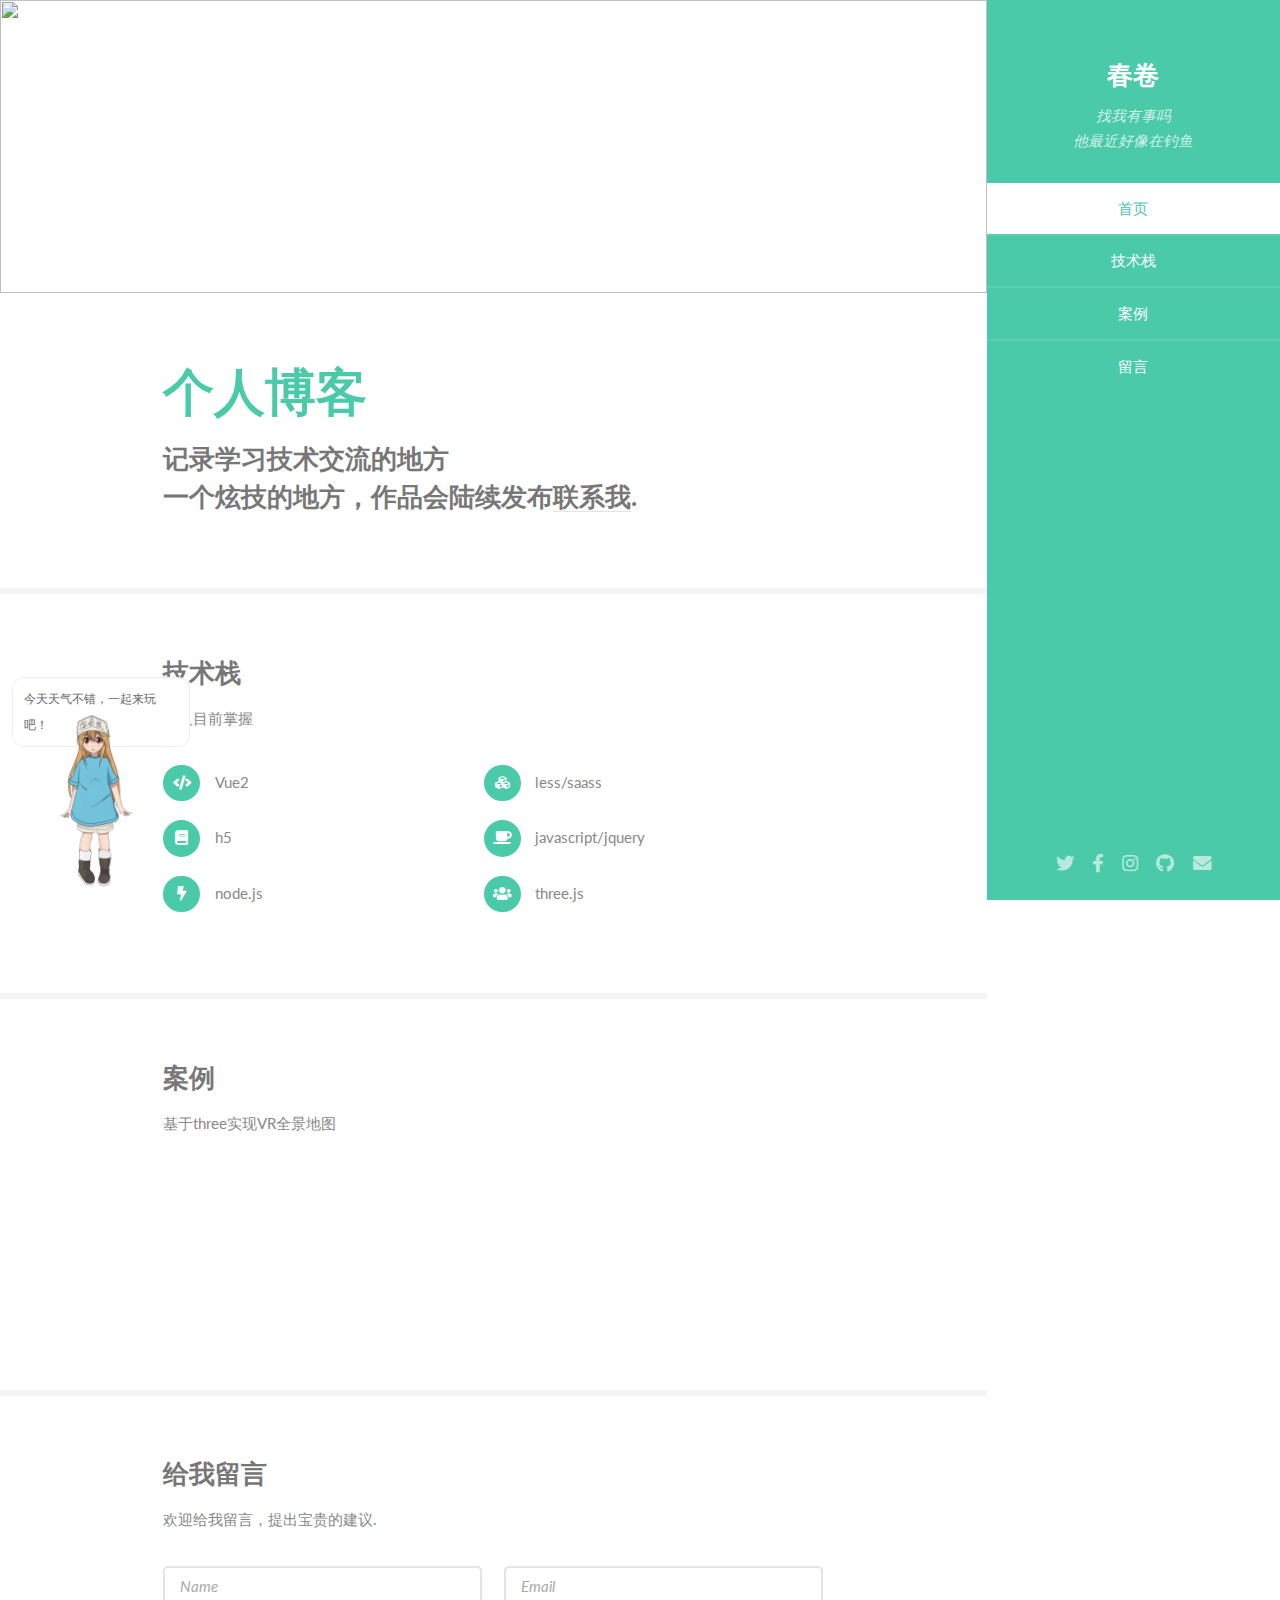
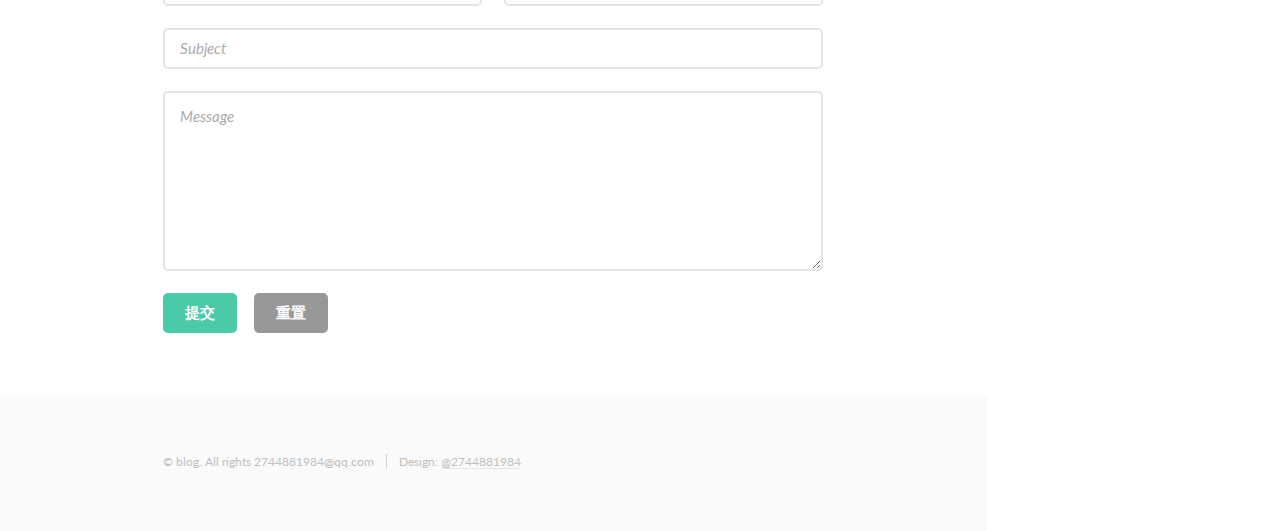
==== commit ccb6f915: "2020-7-28" ====
--- a/index.html
+++ b/index.html
@@ -30,10 +30,10 @@
 				</header>
 				<nav id="nav">
 					<ul>
-						<li><a href="#one" class="active">About</a></li>
-						<li><a href="#two">Things I Can Do</a></li>
-						<li><a href="#three">A Few Accomplishments</a></li>
-						<li><a href="#four">Contact</a></li>
+						<li><a href="#one" class="active">首页</a></li>
+						<li><a href="#two">技术栈</a></li>
+						<li><a href="#three">案例</a></li>
+						<li><a href="#four">留言</a></li>
 					</ul>
 				</nav>
 				
@@ -72,15 +72,15 @@
 						<!-- Two -->
 							<section id="two">
 								<div class="container">
-									<h3>Things I Can Do</h3>
-									<p>Integer eu ante ornare amet commetus vestibulum blandit integer in curae ac faucibus integer non. Adipiscing cubilia elementum integer lorem ipsum dolor sit amet.</p>
+									<h3>技术栈</h3>
+									<p>个人目前掌握</p>
 									<ul class="feature-icons">
-										<li class="icon solid fa-code">Write all the code</li>
-										<li class="icon solid fa-cubes">Stack small boxes</li>
-										<li class="icon solid fa-book">Read books and stuff</li>
-										<li class="icon solid fa-coffee">Drink much coffee</li>
-										<li class="icon solid fa-bolt">Lightning bolt</li>
-										<li class="icon solid fa-users">Shadow clone technique</li>
+										<li class="icon solid fa-code">Vue2</li>
+										<li class="icon solid fa-cubes">less/saass</li>
+										<li class="icon solid fa-book">h5</li>
+										<li class="icon solid fa-coffee">javascript/jquery</li>
+										<li class="icon solid fa-bolt">node.js</li>
+										<li class="icon solid fa-users">three.js</li>
 									</ul>
 								</div>
 							</section>
@@ -88,29 +88,11 @@
 						<!-- Three -->
 							<section id="three">
 								<div class="container">
-									<h3>A Few Accomplishments</h3>
-									<p>Integer eu ante ornare amet commetus vestibulum blandit integer in curae ac faucibus integer non. Adipiscing cubilia elementum integer. Integer eu ante ornare amet commetus.</p>
+									<h3>案例</h3>
+									<p>基于three实现VR全景地图</p>
 									<div class="features">
 										<article>
-											<a href="#" class="image"><img src="images/pic01.jpg" alt="" /></a>
-											<div class="inner">
-												<h4>Possibly broke spacetime</h4>
-												<p>Integer eu ante ornare amet commetus vestibulum blandit integer in curae ac faucibus integer adipiscing ornare amet.</p>
-											</div>
-										</article>
-										<article>
-											<a href="#" class="image"><img src="images/pic02.jpg" alt="" /></a>
-											<div class="inner">
-												<h4>Terraformed a small moon</h4>
-												<p>Integer eu ante ornare amet commetus vestibulum blandit integer in curae ac faucibus integer adipiscing ornare amet.</p>
-											</div>
-										</article>
-										<article>
-											<a href="#" class="image"><img src="images/pic03.jpg" alt="" /></a>
-											<div class="inner">
-												<h4>Snapped dark matter in the wild</h4>
-												<p>Integer eu ante ornare amet commetus vestibulum blandit integer in curae ac faucibus integer adipiscing ornare amet.</p>
-											</div>
+											<iframe class='iframe-three' src="./three/demo4/index.html"></iframe>
 										</article>
 									</div>
 								</div>
--- a/assets/css/main.css
+++ b/assets/css/main.css
@@ -2666,6 +2666,11 @@
 			padding-top: 0;
 		}
 
+		.features article iframe{
+			width: 100%;
+			height: 100%;
+		}
+
 		.features article .image {
 			display: inline-block;
 			padding-right: 2.5em;
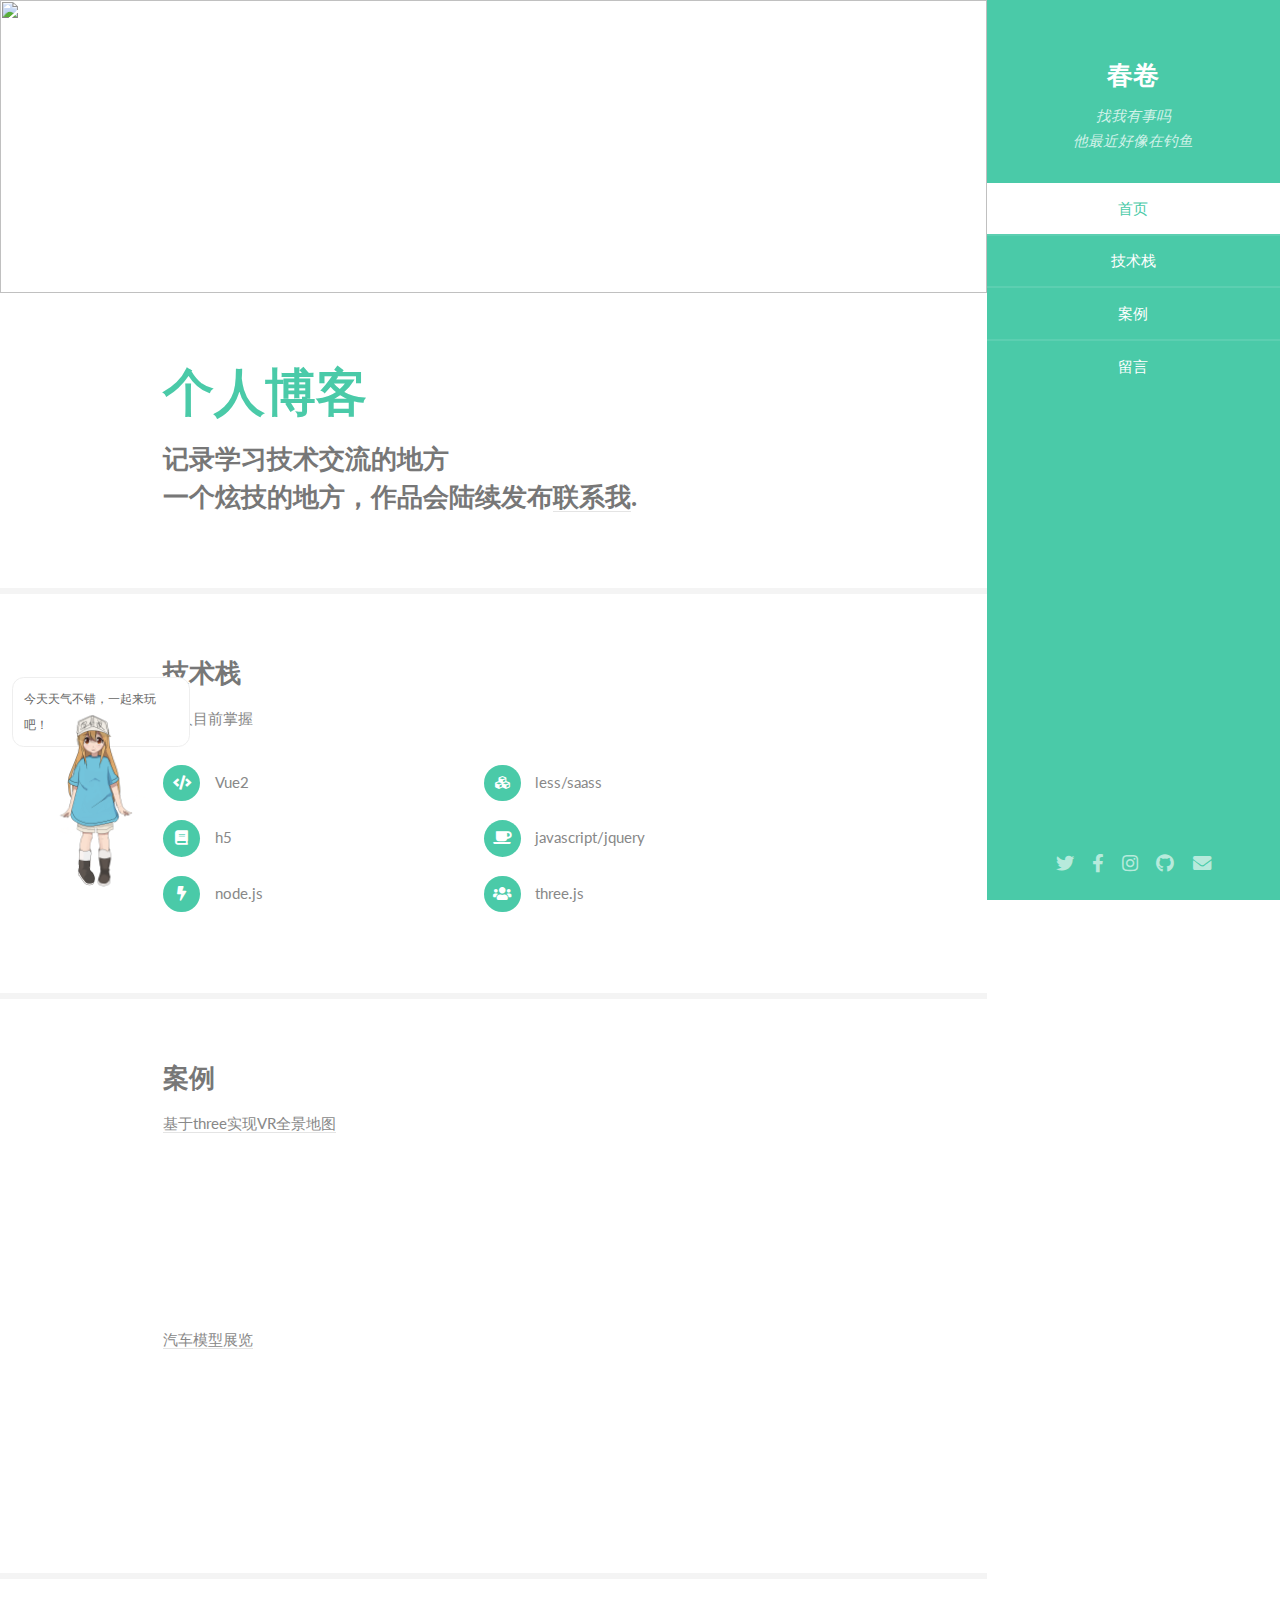
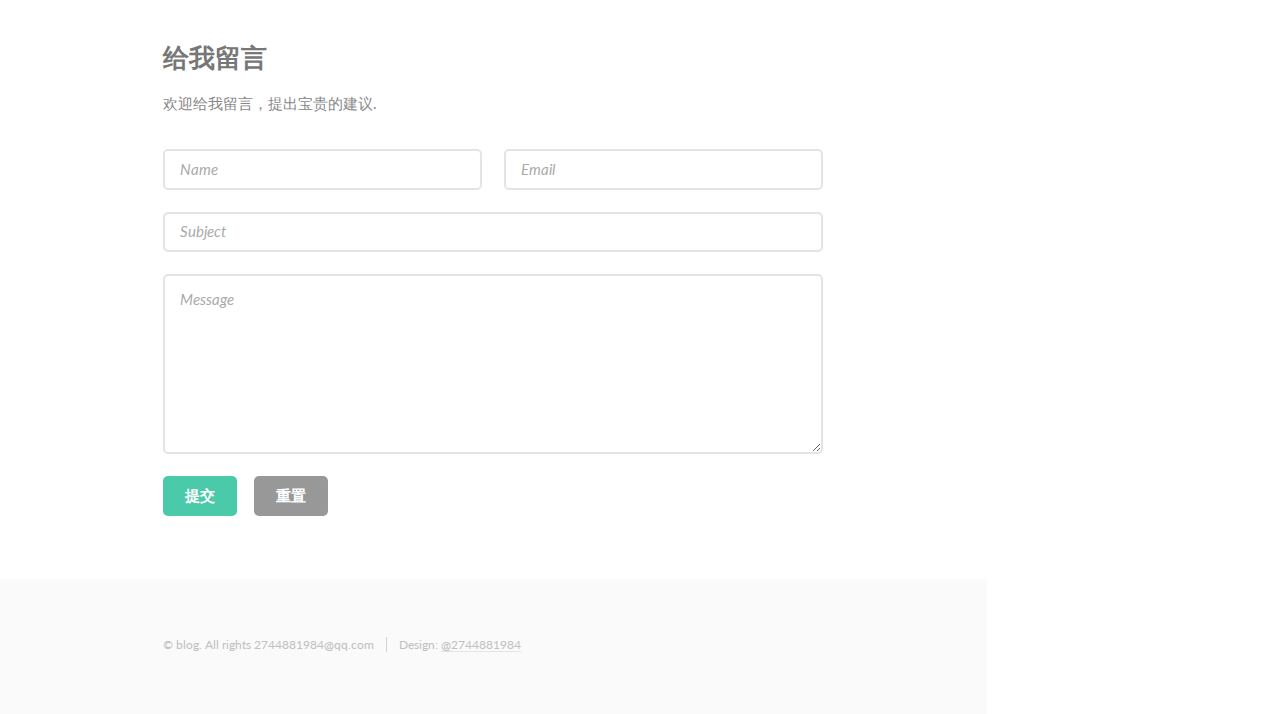
==== commit 6c2c1536: "1.0.0" ====
--- a/index.html
+++ b/index.html
@@ -89,10 +89,16 @@
 							<section id="three">
 								<div class="container">
 									<h3>案例</h3>
-									<p>基于three实现VR全景地图</p>
+									<a href="./three/demo4/index.html"  target="_blank">基于three实现VR全景地图</a>
 									<div class="features">
 										<article>
 											<iframe class='iframe-three' src="./three/demo4/index.html"></iframe>
+										</article>
+									</div>
+									<a href="./three/demo3/index.html"  target="_blank">汽车模型展览</a>
+									<div class="features">
+										<article>
+											<iframe class='iframe-three' src="./three/demo3/index.html"></iframe>
 										</article>
 									</div>
 								</div>
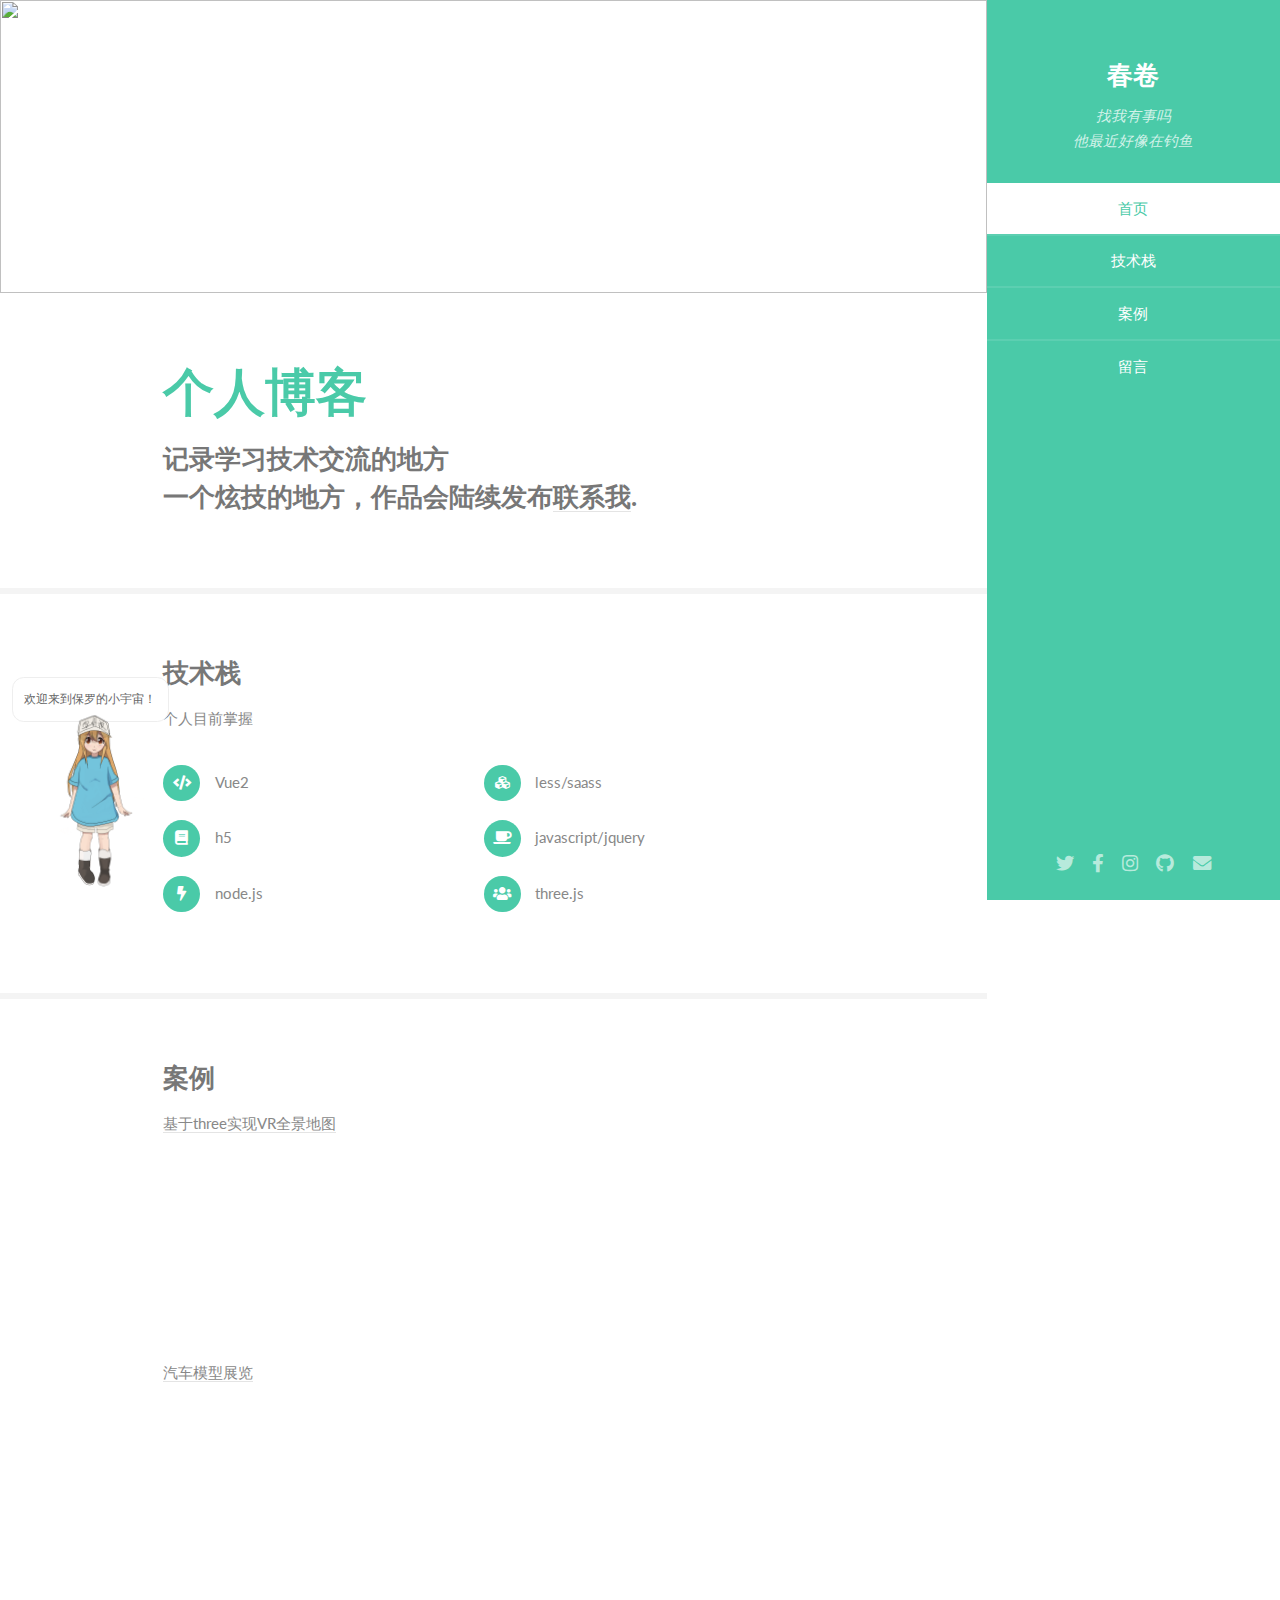
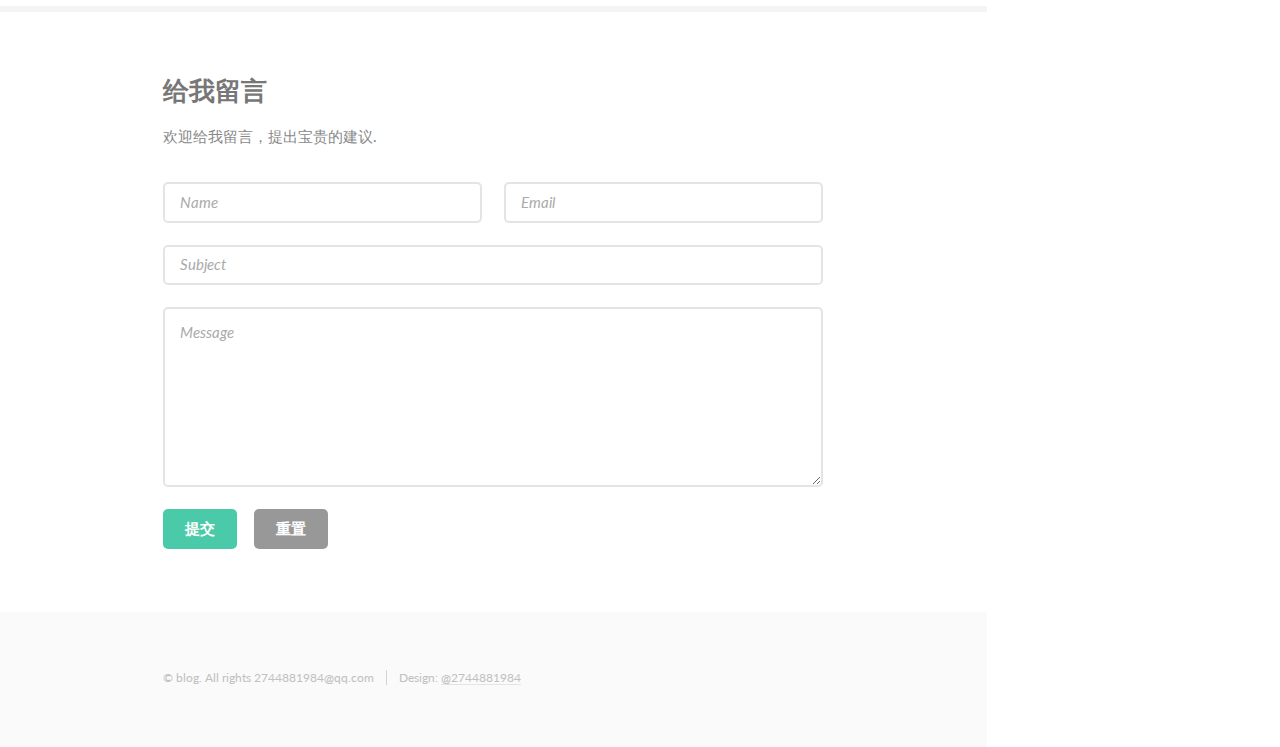
==== commit f2a42648: "1.0.0" ====
--- a/index.html
+++ b/index.html
@@ -89,7 +89,7 @@
 							<section id="three">
 								<div class="container">
 									<h3>案例</h3>
-									<a href="./three/demo4/index.html"  target="_blank">基于three实现VR全景地图</a>
+									<a href="./three/demo4/index.html"  target="_blank">基于three实现VR全景地图</p>
 									<div class="features">
 										<article>
 											<iframe class='iframe-three' src="./three/demo4/index.html"></iframe>
